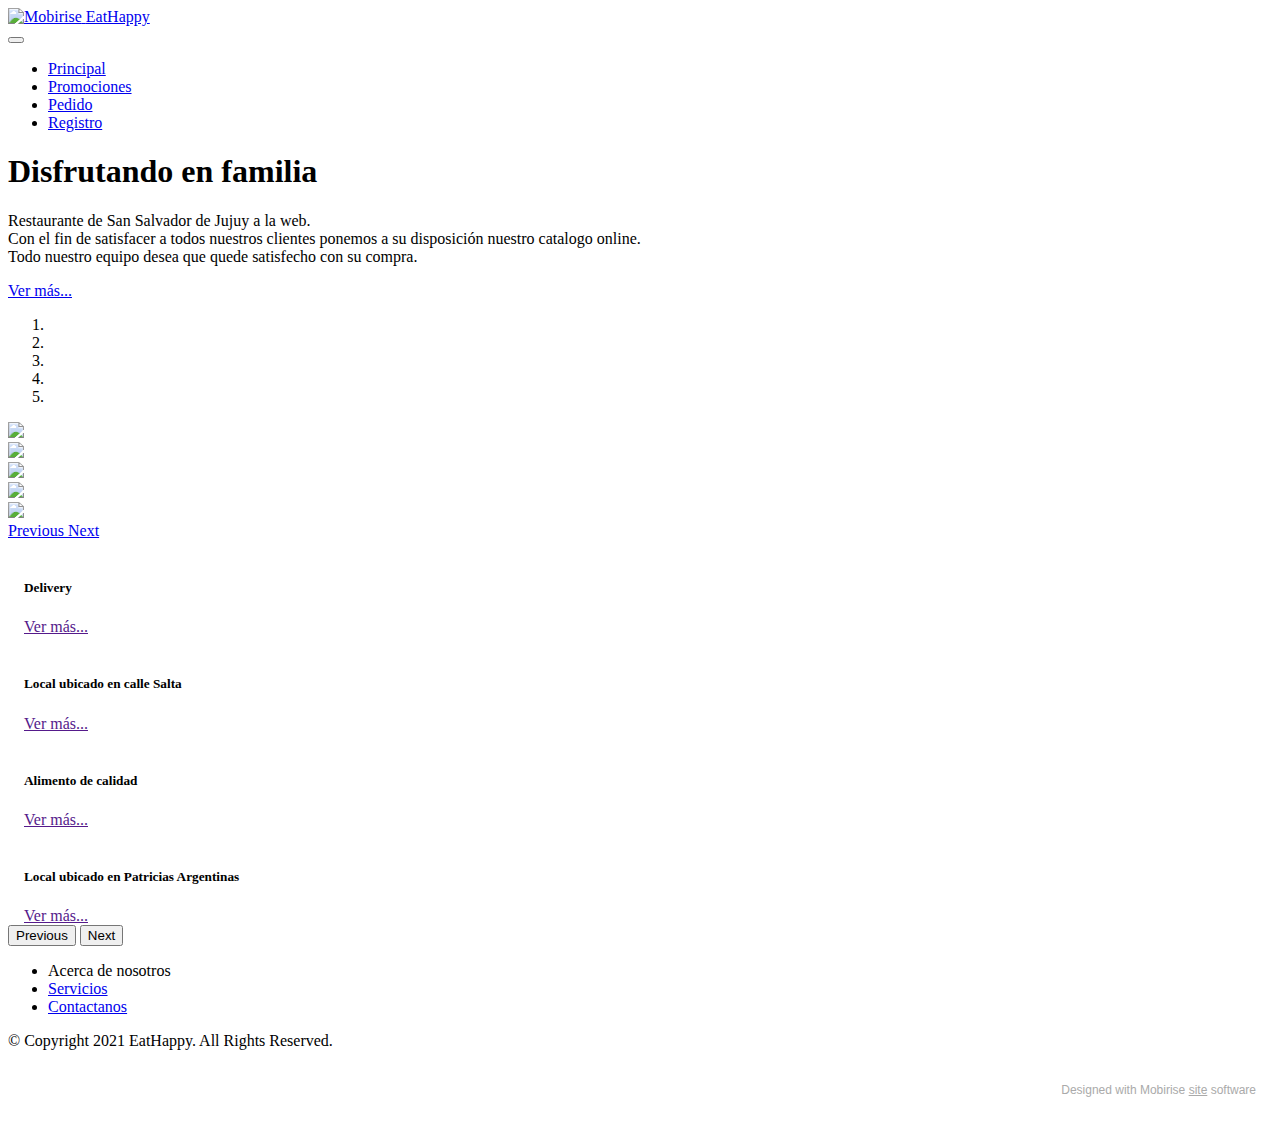
==== eathappy.html @ e94267e4 "Create eathappy.html" ====
<!DOCTYPE html>
<html  >
<head>
  <!-- Site made with Mobirise Website Builder v5.5.0, https://mobirise.com -->
  <meta charset="UTF-8">
  <meta http-equiv="X-UA-Compatible" content="IE=edge">
  <meta name="generator" content="Mobirise v5.5.0, mobirise.com">
  <meta name="viewport" content="width=device-width, initial-scale=1, minimum-scale=1">
  <link rel="shortcut icon" href="assets/images/001-burger.png" type="image/x-icon">
  <meta name="description" content="Sistema de gestión de ventas de comida rapida de EatHappy. Ubicado en San Salvador de Jujuy. Jujuy. Argentina">
  
  
  <title>Principal</title>
  <link rel="stylesheet" href="assets/web/assets/mobirise-icons2/mobirise2.css">
  <link rel="stylesheet" href="assets/bootstrap/css/bootstrap.min.css">
  <link rel="stylesheet" href="assets/bootstrap/css/bootstrap-grid.min.css">
  <link rel="stylesheet" href="assets/bootstrap/css/bootstrap-reboot.min.css">
  <link rel="stylesheet" href="assets/dropdown/css/style.css">
  <link rel="stylesheet" href="assets/socicon/css/styles.css">
  <link rel="stylesheet" href="assets/theme/css/style.css">
  <link rel="preload" href="https://fonts.googleapis.com/css?family=Jost:100,200,300,400,500,600,700,800,900,100i,200i,300i,400i,500i,600i,700i,800i,900i&display=swap" as="style" onload="this.onload=null;this.rel='stylesheet'">
  <noscript><link rel="stylesheet" href="https://fonts.googleapis.com/css?family=Jost:100,200,300,400,500,600,700,800,900,100i,200i,300i,400i,500i,600i,700i,800i,900i&display=swap"></noscript>
  <link rel="preload" as="style" href="assets/mobirise/css/mbr-additional.css"><link rel="stylesheet" href="assets/mobirise/css/mbr-additional.css" type="text/css">
  
  
  
  
</head>
<body>
  
  <section data-bs-version="5.1" class="menu menu2 cid-sO3nE0fZhF" once="menu" id="menu2-0">
    
    <nav class="navbar navbar-dropdown navbar-fixed-top navbar-expand-lg">
        <div class="container">
            <div class="navbar-brand">
                <span class="navbar-logo">
                    <a href="eathappy.html">
                        <img src="assets/images/001-burger.png" alt="Mobirise" style="height: 5.6rem;">
                    </a>
                </span>
                <span class="navbar-caption-wrap"><a class="navbar-caption text-black text-primary display-7" href="eathappy.html">EatHappy</a></span>
            </div>
            <button class="navbar-toggler" type="button" data-toggle="collapse" data-bs-toggle="collapse" data-target="#navbarSupportedContent" data-bs-target="#navbarSupportedContent" aria-controls="navbarNavAltMarkup" aria-expanded="false" aria-label="Toggle navigation">
                <div class="hamburger">
                    <span></span>
                    <span></span>
                    <span></span>
                    <span></span>
                </div>
            </button>
            <div class="collapse navbar-collapse" id="navbarSupportedContent">
                <ul class="navbar-nav nav-dropdown nav-right" data-app-modern-menu="true"><li class="nav-item"><a class="nav-link link text-black text-primary display-4" href="eathappy.html"><span class="mobi-mbri mobi-mbri-home mbr-iconfont mbr-iconfont-btn"></span>Principal</a></li><li class="nav-item"><a class="nav-link link text-black text-primary display-4" href="page2.html"><span class="mobi-mbri mobi-mbri-sale mbr-iconfont mbr-iconfont-btn"></span>Promociones</a></li>
                    <li class="nav-item"><a class="nav-link link text-black text-primary display-4" href="page1.html"><span class="mobi-mbri mobi-mbri-cart-add mbr-iconfont mbr-iconfont-btn"></span>Pedido</a></li>
                    <li class="nav-item"><a class="nav-link link text-black text-primary display-4" href="page4.html"><span class="mobi-mbri mobi-mbri-user-2 mbr-iconfont mbr-iconfont-btn"></span>Registro</a>
                    </li></ul>
                <div class="icons-menu">
                    <a class="iconfont-wrapper" href="https://mobiri.se" target="_blank">
                        <span class="p-2 mbr-iconfont socicon-facebook socicon"></span>
                    </a>
                    <a class="iconfont-wrapper" href="https://mobiri.se" target="_blank">
                        <span class="p-2 mbr-iconfont socicon-twitter socicon"></span>
                    </a>
                    <a class="iconfont-wrapper" href="https://mobiri.se" target="_blank">
                        <span class="p-2 mbr-iconfont socicon-instagram socicon"></span>
                    </a>
                    
                </div>
                
            </div>
        </div>
    </nav>
</section>

<section data-bs-version="5.1" class="header1 cid-sO5VmdihLg mbr-fullscreen" id="header1-j">

    

    <div class="mbr-overlay" style="opacity: 0.1; background-color: rgb(250, 250, 250);"></div>

    <div class="container">
        <div class="row">
            <div class="col-12 col-lg-5">
                <h1 class="mbr-section-title mbr-fonts-style mb-3 display-1"><strong>Disfrutando en familia</strong></h1>
                
                <p class="mbr-text mbr-fonts-style display-7">Restaurante de San Salvador de Jujuy a la web.<br>Con el fin de satisfacer a todos nuestros clientes ponemos a su disposición nuestro catalogo online.<br>Todo nuestro equipo desea que quede satisfecho con su compra.</p>
                <div class="mbr-section-btn mt-3"><a class="btn btn-secondary display-4" href="page2.html">Ver más...</a></div>
            </div>
        </div>
    </div>
</section>

<section data-bs-version="5.1" class="slider2 cid-sO3o4ztiFu" id="slider2-3">
    

    
    <div class="container">
        <div class="row justify-content-center">
            <div class="col-12 col-md-8">
                <div class="carousel slide carousel-fade" id="sO6YyeWcUm" data-ride="carousel" data-bs-ride="carousel" data-interval="3000" data-bs-interval="3000">
                    <div class="mbr-overlay" style="opacity: 0; background-color: rgb(35, 35, 35);">
                    </div>
                    <ol class="carousel-indicators">
                        <li data-slide-to="0" data-bs-slide-to="0" class="active" data-target="#sO6YyeWcUm" data-bs-target="#sO6YyeWcUm"></li><li data-slide-to="1" data-bs-slide-to="1" class="" data-target="#sO6YyeWcUm" data-bs-target="#sO6YyeWcUm"></li><li data-slide-to="2" data-bs-slide-to="2" class="" data-target="#sO6YyeWcUm" data-bs-target="#sO6YyeWcUm"></li><li data-slide-to="3" data-bs-slide-to="3" class="" data-target="#sO6YyeWcUm" data-bs-target="#sO6YyeWcUm"></li><li data-slide-to="4" data-bs-slide-to="4" class="" data-target="#sO6YyeWcUm" data-bs-target="#sO6YyeWcUm"></li>
                        
                        
                    </ol>
                    <div class="carousel-inner">
                        
                        
                        <div class="carousel-item slider-image item active">
                            <div class="item-wrapper">
                                <img class="d-block w-100" src="assets/images/e-pizzanapo-500x500.jpg" data-slide-to="0" data-bs-slide-to="0">
                                
                            </div>
                        </div><div class="carousel-item slider-image item">
                            <div class="item-wrapper">
                                <img class="d-block w-100" src="assets/images/e-empanadas-arabes-500x500.jpg" data-slide-to="1" data-bs-slide-to="1">
                                
                            </div>
                        </div><div class="carousel-item slider-image item">
                            <div class="item-wrapper">
                                <img class="d-block w-100" src="assets/images/e-empanada-500x500.jpg" data-slide-to="2" data-bs-slide-to="2">
                                
                            </div>
                        </div><div class="carousel-item slider-image item">
                            <div class="item-wrapper">
                                <img class="d-block w-100" src="assets/images/e-hamburguesa-500x500.jpg" data-slide-to="3" data-bs-slide-to="3">
                                
                            </div>
                        </div><div class="carousel-item slider-image item">
                            <div class="item-wrapper">
                                <img class="d-block w-100" src="assets/images/e-choripan-500x500.jpg" data-slide-to="4" data-bs-slide-to="4">
                                
                            </div>
                        </div>
                    </div>
                    <a class="carousel-control carousel-control-prev" role="button" data-slide="prev" data-bs-slide="prev" href="#sO6YyeWcUm">
                        <span class="mobi-mbri mobi-mbri-arrow-prev" aria-hidden="true"></span>
                        <span class="sr-only visually-hidden">Previous</span>
                    </a>
                    <a class="carousel-control carousel-control-next" role="button" data-slide="next" data-bs-slide="next" href="#sO6YyeWcUm">
                        <span class="mobi-mbri mobi-mbri-arrow-next" aria-hidden="true"></span>
                        <span class="sr-only visually-hidden">Next</span>
                    </a>
                </div>
            </div>
        </div>
    </div>
</section>

<section data-bs-version="5.1" class="slider5 mbr-embla cid-sO6sYpbAsp" id="slider5-s">
    
    <div class="mbr-overlay"></div>
    <div class="position-relative">
        
        <div class="embla mt-4" data-skip-snaps="true" data-align="center" data-contain-scroll="trimSnaps" data-auto-play-interval="5" data-draggable="true">
            <div class="embla__viewport container-fluid">
                <div class="embla__container">
                    
                    <div class="embla__slide slider-image item active" style="margin-left: 1rem; margin-right: 1rem;">
                        <div class="slide-content">
                            <div class="item-img">
                                <div class="item-wrapper">
                                    <img src="assets/images/d7buipm5hvbsnnn2vxtga3swhi-580x330.jpg" alt="" title="" data-slide-to="0" data-bs-slide-to="0">
                                </div>
                            </div>
                            <div class="item-content">
                                <h5 class="item-title mbr-fonts-style display-5"><strong>Delivery</strong></h5>
                                
                                
                            </div>
                            <div class="mbr-section-btn item-footer mt-2"><a href="" class="btn item-btn btn-secondary display-7" target="_blank">Ver más...</a></div>
                        </div>
                    </div>
                    <div class="embla__slide slider-image item" style="margin-left: 1rem; margin-right: 1rem;">
                        <div class="slide-content">
                            <div class="item-img">
                                <div class="item-wrapper">
                                    <img src="assets/images/fotojet-2020-12-02t091919877jpg-600x350.jpg" alt="" title="" data-slide-to="1" data-bs-slide-to="1">
                                </div>
                            </div>
                            <div class="item-content">
                                <h5 class="item-title mbr-fonts-style display-5"><strong>Local ubicado en calle Salta</strong></h5>
                                
                                
                            </div>
                            <div class="mbr-section-btn item-footer mt-2"><a href="" class="btn item-btn btn-secondary display-7" target="_blank">Ver más...</a></div>
                        </div>
                    </div>
                    <div class="embla__slide slider-image item" style="margin-left: 1rem; margin-right: 1rem;">
                        <div class="slide-content">
                            <div class="item-img">
                                <div class="item-wrapper">
                                    <img src="assets/images/88559-verduras-600x480.jpg" alt="" title="" data-slide-to="2" data-bs-slide-to="2">
                                </div>
                            </div>
                            <div class="item-content">
                                <h5 class="item-title mbr-fonts-style display-5"><strong>Alimento de calidad</strong></h5>
                                
                                
                            </div>
                            <div class="mbr-section-btn item-footer mt-2"><a href="" class="btn item-btn btn-secondary display-7" target="_blank">Ver más...</a></div>
                        </div>
                    </div><div class="embla__slide slider-image item" style="margin-left: 1rem; margin-right: 1rem;">
                        <div class="slide-content">
                            <div class="item-img">
                                <div class="item-wrapper">
                                    <img src="assets/images/restaurant-viracocha-550x367.jpg" alt="" title="" data-slide-to="3" data-bs-slide-to="3">
                                </div>
                            </div>
                            <div class="item-content">
                                <h5 class="item-title mbr-fonts-style display-5"><strong>Local ubicado en Patricias Argentinas</strong></h5>
                                
                                
                            </div>
                            <div class="mbr-section-btn item-footer mt-2"><a href="" class="btn item-btn btn-secondary display-7" target="_blank">Ver más...</a></div>
                        </div>
                    </div>
                </div>
            </div>
            <button class="embla__button embla__button--prev">
                <span class="mobi-mbri mobi-mbri-arrow-prev mbr-iconfont" aria-hidden="true"></span>
                <span class="sr-only visually-hidden visually-hidden">Previous</span>
            </button>
            <button class="embla__button embla__button--next">
                <span class="mobi-mbri mobi-mbri-arrow-next mbr-iconfont" aria-hidden="true"></span>
                <span class="sr-only visually-hidden visually-hidden">Next</span>
            </button>
        </div>
    </div>
</section>

<section data-bs-version="5.1" class="footer3 cid-sO5SUOUVXf" once="footers" id="footer3-i">

    

    

    <div class="container">
        <div class="media-container-row align-center mbr-white">
            <div class="row row-links">
                <ul class="foot-menu">
                    
                    
                    
                    
                    
                <li class="foot-menu-item mbr-fonts-style display-7">Acerca de nosotros</li><li class="foot-menu-item mbr-fonts-style display-7">
                        <a class="text-white" href="#" target="_blank">Servicios</a>
                    </li><li class="foot-menu-item mbr-fonts-style display-7">
                        <a class="text-white" href="#" target="_blank">Contactanos</a>
                    </li></ul>
            </div>
            <div class="row social-row">
                <div class="social-list align-right pb-2">
                    
                    
                    
                    
                    
                    
                <div class="soc-item">
                        <a href="https://twitter.com/mobirise" target="_blank">
                            <span class="socicon-twitter socicon mbr-iconfont mbr-iconfont-social"></span>
                        </a>
                    </div><div class="soc-item">
                        <a href="https://www.facebook.com/pages/Mobirise/1616226671953247" target="_blank">
                            <span class="socicon-facebook socicon mbr-iconfont mbr-iconfont-social"></span>
                        </a>
                    </div><div class="soc-item">
                        <a href="https://www.youtube.com/c/mobirise" target="_blank">
                            <span class="socicon-youtube socicon mbr-iconfont mbr-iconfont-social"></span>
                        </a>
                    </div><div class="soc-item">
                        <a href="https://instagram.com/mobirise" target="_blank">
                            <span class="socicon-instagram socicon mbr-iconfont mbr-iconfont-social"></span>
                        </a>
                    </div></div>
            </div>
            <div class="row row-copirayt">
                <p class="mbr-text mb-0 mbr-fonts-style mbr-white align-center display-7">
                    © Copyright 2021 EatHappy. All Rights Reserved.
                </p>
            </div>
        </div>
    </div>
</section><section style="background-color: #fff; font-family: -apple-system, BlinkMacSystemFont, 'Segoe UI', 'Roboto', 'Helvetica Neue', Arial, sans-serif; color:#aaa; font-size:12px; padding: 0; align-items: center; display: flex;"><a href="https://mobirise.site/v" style="flex: 1 1; height: 3rem; padding-left: 1rem;"></a><p style="flex: 0 0 auto; margin:0; padding-right:1rem;">Designed with Mobirise <a href="https://mobirise.site/j" style="color:#aaa;">site</a> software</p></section><script src="assets/bootstrap/js/bootstrap.bundle.min.js"></script>  <script src="assets/smoothscroll/smooth-scroll.js"></script>  <script src="assets/ytplayer/index.js"></script>  <script src="assets/dropdown/js/navbar-dropdown.js"></script>  <script src="assets/embla/embla.min.js"></script>  <script src="assets/embla/script.js"></script>  <script src="assets/theme/js/script.js"></script>  
  
  
</body>
</html>
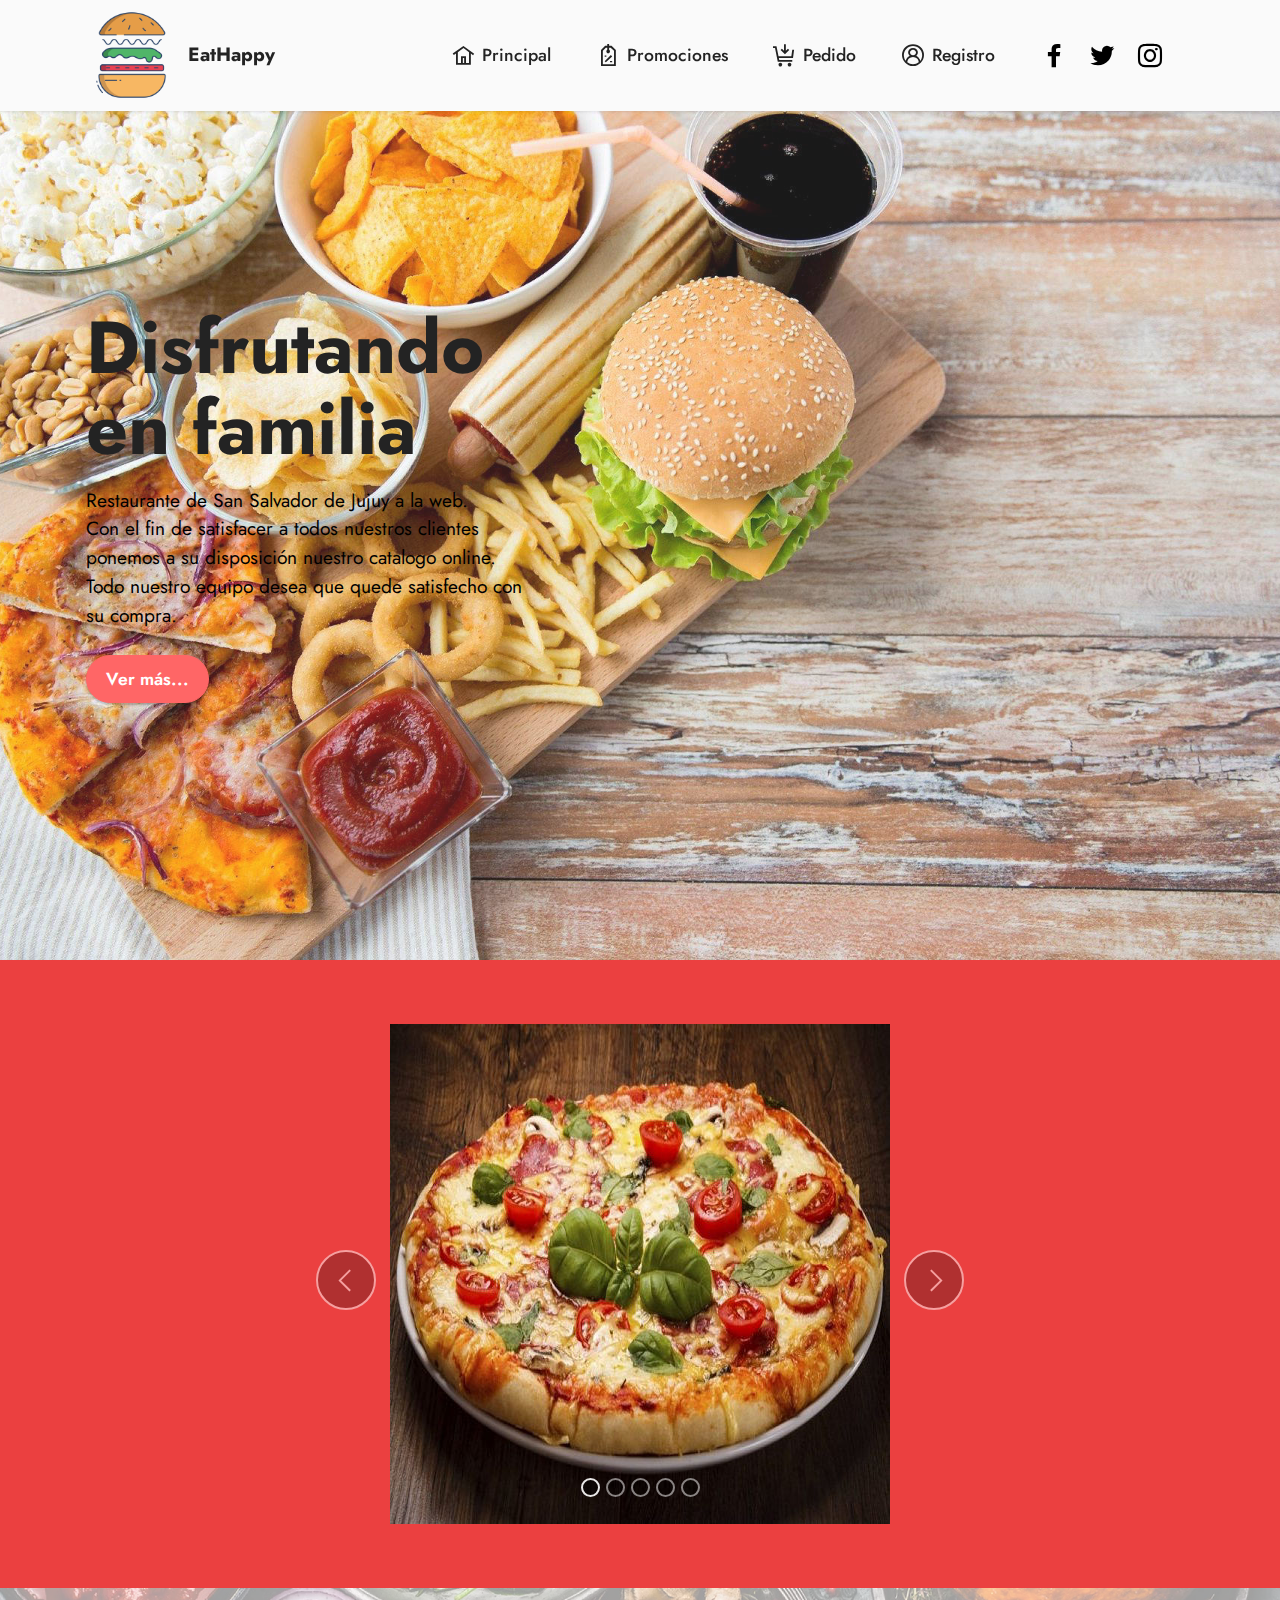
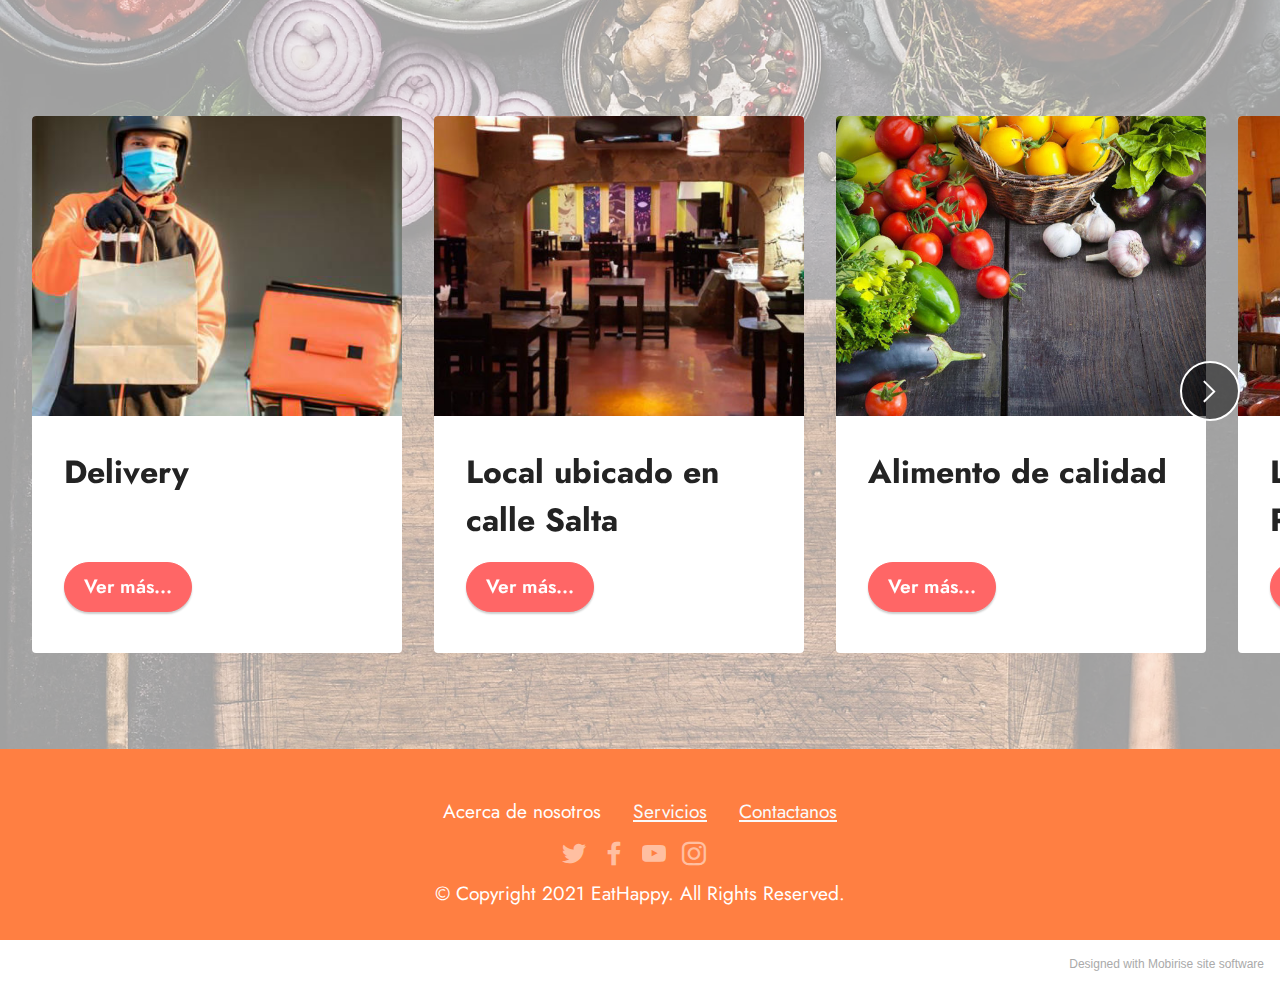
==== commit 7e9ecc0f: "Add files via upload" ====
--- a/eathappy.html
+++ b/eathappy.html
@@ -288,4 +288,4 @@
   
   
 </body>
-</html>
+</html>--- a/assets/web/assets/mobirise-icons2/mobirise2.css
+++ b/assets/web/assets/mobirise-icons2/mobirise2.css
@@ -0,0 +1,498 @@
+@font-face {
+  font-family: 'Moririse2';
+  font-display: swap;
+  src:  url('mobirise2.eot?f2bix4');
+  src:  url('mobirise2.eot?f2bix4#iefix') format('embedded-opentype'),
+    url('mobirise2.ttf?f2bix4') format('truetype'),
+    url('mobirise2.woff?f2bix4') format('woff'),
+    url('mobirise2.svg?f2bix4#mobirise2') format('svg');
+  font-weight: normal;
+  font-style: normal;
+}
+
+[class^="mobi-"], [class*=" mobi-"] {
+  /* use !important to prevent issues with browser extensions that change fonts */
+  font-family: 'Moririse2' !important;
+  speak: none;
+  font-style: normal;
+  font-weight: normal;
+  font-variant: normal;
+  text-transform: none;
+  line-height: 1;
+
+  /* Better Font Rendering =========== */
+  -webkit-font-smoothing: antialiased;
+  -moz-osx-font-smoothing: grayscale;
+}
+
+.mobi-mbri-add-submenu:before {
+  content: "\e900";
+}
+.mobi-mbri-alert:before {
+  content: "\e901";
+}
+.mobi-mbri-align-center:before {
+  content: "\e902";
+}
+.mobi-mbri-align-justify:before {
+  content: "\e903";
+}
+.mobi-mbri-align-left:before {
+  content: "\e904";
+}
+.mobi-mbri-align-right:before {
+  content: "\e905";
+}
+.mobi-mbri-android:before {
+  content: "\e906";
+}
+.mobi-mbri-apple:before {
+  content: "\e907";
+}
+.mobi-mbri-arrow-down:before {
+  content: "\e908";
+}
+.mobi-mbri-arrow-next:before {
+  content: "\e909";
+}
+.mobi-mbri-arrow-prev:before {
+  content: "\e90a";
+}
+.mobi-mbri-arrow-up:before {
+  content: "\e90b";
+}
+.mobi-mbri-bold:before {
+  content: "\e90c";
+}
+.mobi-mbri-bookmark:before {
+  content: "\e90d";
+}
+.mobi-mbri-bootstrap:before {
+  content: "\e90e";
+}
+.mobi-mbri-briefcase:before {
+  content: "\e90f";
+}
+.mobi-mbri-browse:before {
+  content: "\e910";
+}
+.mobi-mbri-bulleted-list:before {
+  content: "\e911";
+}
+.mobi-mbri-calendar:before {
+  content: "\e912";
+}
+.mobi-mbri-camera:before {
+  content: "\e913";
+}
+.mobi-mbri-cart-add:before {
+  content: "\e914";
+}
+.mobi-mbri-cart-full:before {
+  content: "\e915";
+}
+.mobi-mbri-cash:before {
+  content: "\e916";
+}
+.mobi-mbri-change-style:before {
+  content: "\e917";
+}
+.mobi-mbri-chat:before {
+  content: "\e918";
+}
+.mobi-mbri-clock:before {
+  content: "\e919";
+}
+.mobi-mbri-close:before {
+  content: "\e91a";
+}
+.mobi-mbri-cloud:before {
+  content: "\e91b";
+}
+.mobi-mbri-code:before {
+  content: "\e91c";
+}
+.mobi-mbri-contact-form:before {
+  content: "\e91d";
+}
+.mobi-mbri-credit-card:before {
+  content: "\e91e";
+}
+.mobi-mbri-cursor-click:before {
+  content: "\e91f";
+}
+.mobi-mbri-cust-feedback:before {
+  content: "\e920";
+}
+.mobi-mbri-database:before {
+  content: "\e921";
+}
+.mobi-mbri-delivery:before {
+  content: "\e922";
+}
+.mobi-mbri-desktop:before {
+  content: "\e923";
+}
+.mobi-mbri-devices:before {
+  content: "\e924";
+}
+.mobi-mbri-down:before {
+  content: "\e925";
+}
+.mobi-mbri-download-2:before {
+  content: "\e926";
+}
+.mobi-mbri-download:before {
+  content: "\e927";
+}
+.mobi-mbri-drag-n-drop-2:before {
+  content: "\e928";
+}
+.mobi-mbri-drag-n-drop:before {
+  content: "\e929";
+}
+.mobi-mbri-edit-2:before {
+  content: "\e92a";
+}
+.mobi-mbri-edit:before {
+  content: "\e92b";
+}
+.mobi-mbri-error:before {
+  content: "\e92c";
+}
+.mobi-mbri-extension:before {
+  content: "\e92d";
+}
+.mobi-mbri-features:before {
+  content: "\e92e";
+}
+.mobi-mbri-file:before {
+  content: "\e92f";
+}
+.mobi-mbri-flag:before {
+  content: "\e930";
+}
+.mobi-mbri-folder:before {
+  content: "\e931";
+}
+.mobi-mbri-gift:before {
+  content: "\e932";
+}
+.mobi-mbri-github:before {
+  content: "\e933";
+}
+.mobi-mbri-globe-2:before {
+  content: "\e934";
+}
+.mobi-mbri-globe:before {
+  content: "\e935";
+}
+.mobi-mbri-growing-chart:before {
+  content: "\e936";
+}
+.mobi-mbri-hearth:before {
+  content: "\e937";
+}
+.mobi-mbri-help:before {
+  content: "\e938";
+}
+.mobi-mbri-home:before {
+  content: "\e939";
+}
+.mobi-mbri-hot-cup:before {
+  content: "\e93a";
+}
+.mobi-mbri-idea:before {
+  content: "\e93b";
+}
+.mobi-mbri-image-gallery:before {
+  content: "\e93c";
+}
+.mobi-mbri-image-slider:before {
+  content: "\e93d";
+}
+.mobi-mbri-info:before {
+  content: "\e93e";
+}
+.mobi-mbri-italic:before {
+  content: "\e93f";
+}
+.mobi-mbri-key:before {
+  content: "\e940";
+}
+.mobi-mbri-laptop:before {
+  content: "\e941";
+}
+.mobi-mbri-layers:before {
+  content: "\e942";
+}
+.mobi-mbri-left-right:before {
+  content: "\e943";
+}
+.mobi-mbri-left:before {
+  content: "\e944";
+}
+.mobi-mbri-letter:before {
+  content: "\e945";
+}
+.mobi-mbri-like:before {
+  content: "\e946";
+}
+.mobi-mbri-link:before {
+  content: "\e947";
+}
+.mobi-mbri-lock:before {
+  content: "\e948";
+}
+.mobi-mbri-login:before {
+  content: "\e949";
+}
+.mobi-mbri-logout:before {
+  content: "\e94a";
+}
+.mobi-mbri-magic-stick:before {
+  content: "\e94b";
+}
+.mobi-mbri-map-pin:before {
+  content: "\e94c";
+}
+.mobi-mbri-menu:before {
+  content: "\e94d";
+}
+.mobi-mbri-mobile-2:before {
+  content: "\e94e";
+}
+.mobi-mbri-mobile-horizontal:before {
+  content: "\e94f";
+}
+.mobi-mbri-mobile:before {
+  content: "\e950";
+}
+.mobi-mbri-mobirise:before {
+  content: "\e951";
+}
+.mobi-mbri-more-horizontal:before {
+  content: "\e952";
+}
+.mobi-mbri-more-vertical:before {
+  content: "\e953";
+}
+.mobi-mbri-music:before {
+  content: "\e954";
+}
+.mobi-mbri-new-file:before {
+  content: "\e955";
+}
+.mobi-mbri-numbered-list:before {
+  content: "\e956";
+}
+.mobi-mbri-opened-folder:before {
+  content: "\e957";
+}
+.mobi-mbri-pages:before {
+  content: "\e958";
+}
+.mobi-mbri-paper-plane:before {
+  content: "\e959";
+}
+.mobi-mbri-paperclip:before {
+  content: "\e95a";
+}
+.mobi-mbri-phone:before {
+  content: "\e95b";
+}
+.mobi-mbri-photo:before {
+  content: "\e95c";
+}
+.mobi-mbri-photos:before {
+  content: "\e95d";
+}
+.mobi-mbri-pin:before {
+  content: "\e95e";
+}
+.mobi-mbri-play:before {
+  content: "\e95f";
+}
+.mobi-mbri-plus:before {
+  content: "\e960";
+}
+.mobi-mbri-preview:before {
+  content: "\e961";
+}
+.mobi-mbri-print:before {
+  content: "\e962";
+}
+.mobi-mbri-protect:before {
+  content: "\e963";
+}
+.mobi-mbri-question:before {
+  content: "\e964";
+}
+.mobi-mbri-quote-left:before {
+  content: "\e965";
+}
+.mobi-mbri-quote-right:before {
+  content: "\e966";
+}
+.mobi-mbri-redo:before {
+  content: "\e967";
+}
+.mobi-mbri-refresh:before {
+  content: "\e968";
+}
+.mobi-mbri-responsive-2:before {
+  content: "\e969";
+}
+.mobi-mbri-responsive:before {
+  content: "\e96a";
+}
+.mobi-mbri-right:before {
+  content: "\e96b";
+}
+.mobi-mbri-rocket:before {
+  content: "\e96c";
+}
+.mobi-mbri-sad-face:before {
+  content: "\e96d";
+}
+.mobi-mbri-sale:before {
+  content: "\e96e";
+}
+.mobi-mbri-save:before {
+  content: "\e96f";
+}
+.mobi-mbri-search:before {
+  content: "\e970";
+}
+.mobi-mbri-setting-2:before {
+  content: "\e971";
+}
+.mobi-mbri-setting-3:before {
+  content: "\e972";
+}
+.mobi-mbri-setting:before {
+  content: "\e973";
+}
+.mobi-mbri-share:before {
+  content: "\e974";
+}
+.mobi-mbri-shopping-bag:before {
+  content: "\e975";
+}
+.mobi-mbri-shopping-basket:before {
+  content: "\e976";
+}
+.mobi-mbri-shopping-cart:before {
+  content: "\e977";
+}
+.mobi-mbri-sites:before {
+  content: "\e978";
+}
+.mobi-mbri-smile-face:before {
+  content: "\e979";
+}
+.mobi-mbri-speed:before {
+  content: "\e97a";
+}
+.mobi-mbri-star:before {
+  content: "\e97b";
+}
+.mobi-mbri-success:before {
+  content: "\e97c";
+}
+.mobi-mbri-sun:before {
+  content: "\e97d";
+}
+.mobi-mbri-sun2:before {
+  content: "\e97e";
+}
+.mobi-mbri-tablet-vertical:before {
+  content: "\e97f";
+}
+.mobi-mbri-tablet:before {
+  content: "\e980";
+}
+.mobi-mbri-target:before {
+  content: "\e981";
+}
+.mobi-mbri-timer:before {
+  content: "\e982";
+}
+.mobi-mbri-to-ftp:before {
+  content: "\e983";
+}
+.mobi-mbri-to-local-drive:before {
+  content: "\e984";
+}
+.mobi-mbri-touch-swipe:before {
+  content: "\e985";
+}
+.mobi-mbri-touch:before {
+  content: "\e986";
+}
+.mobi-mbri-trash:before {
+  content: "\e987";
+}
+.mobi-mbri-underline:before {
+  content: "\e988";
+}
+.mobi-mbri-undo:before {
+  content: "\e989";
+}
+.mobi-mbri-unlink:before {
+  content: "\e98a";
+}
+.mobi-mbri-unlock:before {
+  content: "\e98b";
+}
+.mobi-mbri-up-down:before {
+  content: "\e98c";
+}
+.mobi-mbri-up:before {
+  content: "\e98d";
+}
+.mobi-mbri-update:before {
+  content: "\e98e";
+}
+.mobi-mbri-upload-2:before {
+  content: "\e98f";
+}
+.mobi-mbri-upload:before {
+  content: "\e990";
+}
+.mobi-mbri-user-2:before {
+  content: "\e991";
+}
+.mobi-mbri-user:before {
+  content: "\e992";
+}
+.mobi-mbri-users:before {
+  content: "\e993";
+}
+.mobi-mbri-video-play:before {
+  content: "\e994";
+}
+.mobi-mbri-video:before {
+  content: "\e995";
+}
+.mobi-mbri-watch:before {
+  content: "\e996";
+}
+.mobi-mbri-website-theme-2:before {
+  content: "\e997";
+}
+.mobi-mbri-website-theme:before {
+  content: "\e998";
+}
+.mobi-mbri-wifi:before {
+  content: "\e999";
+}
+.mobi-mbri-windows:before {
+  content: "\e99a";
+}
+.mobi-mbri-zoom-in:before {
+  content: "\e99b";
+}
+.mobi-mbri-zoom-out:before {
+  content: "\e99c";
+}
--- a/assets/dropdown/css/style.css
+++ b/assets/dropdown/css/style.css
@@ -0,0 +1,265 @@
+.navbar-dropdown {
+  left: 0;
+  padding: 0;
+  position: absolute;
+  right: 0;
+  top: 0;
+  transition: all 0.45s ease;
+  z-index: 1030;
+  background: #282828; }
+  .navbar-dropdown .navbar-logo {
+    margin-right: 0.8rem;
+    transition: margin 0.3s ease-in-out;
+    vertical-align: middle; }
+    .navbar-dropdown .navbar-logo img {
+      height: 3.125rem;
+      transition: all 0.3s ease-in-out; }
+    .navbar-dropdown .navbar-logo.mbr-iconfont {
+      font-size: 3.125rem;
+      line-height: 3.125rem; }
+  .navbar-dropdown .navbar-caption {
+    font-weight: 700;
+    white-space: normal;
+    vertical-align: -4px;
+    line-height: 3.125rem !important; }
+    .navbar-dropdown .navbar-caption, .navbar-dropdown .navbar-caption:hover {
+      color: inherit;
+      text-decoration: none; }
+  .navbar-dropdown .mbr-iconfont + .navbar-caption {
+    vertical-align: -1px; }
+  .navbar-dropdown.navbar-fixed-top {
+    position: fixed; }
+  .navbar-dropdown .navbar-brand span {
+    vertical-align: -4px; }
+  .navbar-dropdown.bg-color.transparent {
+    background: none; }
+  .navbar-dropdown.navbar-short .navbar-brand {
+    padding: 0.625rem 0; }
+    .navbar-dropdown.navbar-short .navbar-brand span {
+      vertical-align: -1px; }
+  .navbar-dropdown.navbar-short .navbar-caption {
+    line-height: 2.375rem !important;
+    vertical-align: -2px; }
+  .navbar-dropdown.navbar-short .navbar-logo {
+    margin-right: 0.5rem; }
+    .navbar-dropdown.navbar-short .navbar-logo img {
+      height: 2.375rem; }
+    .navbar-dropdown.navbar-short .navbar-logo.mbr-iconfont {
+      font-size: 2.375rem;
+      line-height: 2.375rem; }
+  .navbar-dropdown.navbar-short .mbr-table-cell {
+    height: 3.625rem; }
+  .navbar-dropdown .navbar-close {
+    left: 0.6875rem;
+    position: fixed;
+    top: 0.75rem;
+    z-index: 1000; }
+  .navbar-dropdown .hamburger-icon {
+    content: "";
+    display: inline-block;
+    vertical-align: middle;
+    width: 16px;
+    -webkit-box-shadow: 0 -6px 0 1px #282828,0 0 0 1px #282828,0 6px 0 1px #282828;
+    -moz-box-shadow: 0 -6px 0 1px #282828,0 0 0 1px #282828,0 6px 0 1px #282828;
+    box-shadow: 0 -6px 0 1px #282828,0 0 0 1px #282828,0 6px 0 1px #282828; }
+
+.dropdown-menu .dropdown-toggle[data-toggle="dropdown-submenu"]::after {
+  border-bottom: 0.35em solid transparent;
+  border-left: 0.35em solid;
+  border-right: 0;
+  border-top: 0.35em solid transparent;
+  margin-left: 0.3rem; }
+
+.dropdown-menu .dropdown-item:focus {
+  outline: 0; }
+
+.nav-dropdown {
+  font-size: 0.75rem;
+  font-weight: 500;
+  height: auto !important; }
+  .nav-dropdown .nav-btn {
+    padding-left: 1rem; }
+  .nav-dropdown .link {
+    margin: .667em 1.667em;
+    font-weight: 500;
+    padding: 0;
+    transition: color .2s ease-in-out; }
+    .nav-dropdown .link.dropdown-toggle {
+      margin-right: 2.583em; }
+      .nav-dropdown .link.dropdown-toggle::after {
+        margin-left: .25rem;
+        border-top: 0.35em solid;
+        border-right: 0.35em solid transparent;
+        border-left: 0.35em solid transparent;
+        border-bottom: 0; }
+      .nav-dropdown .link.dropdown-toggle[aria-expanded="true"] {
+        margin: 0;
+        padding: 0.667em 3.263em  0.667em 1.667em; }
+  .nav-dropdown .link::after,
+  .nav-dropdown .dropdown-item::after {
+    color: inherit; }
+  .nav-dropdown .btn {
+    font-size: 0.75rem;
+    font-weight: 700;
+    letter-spacing: 0;
+    margin-bottom: 0;
+    padding-left: 1.25rem;
+    padding-right: 1.25rem; }
+  .nav-dropdown .dropdown-menu {
+    border-radius: 0;
+    border: 0;
+    left: 0;
+    margin: 0;
+    padding-bottom: 1.25rem;
+    padding-top: 1.25rem;
+    position: relative; }
+  .nav-dropdown .dropdown-submenu {
+    margin-left: 0.125rem;
+    top: 0; }
+  .nav-dropdown .dropdown-item {
+    font-weight: 500;
+    line-height: 2;
+    padding: 0.3846em 4.615em 0.3846em 1.5385em;
+    position: relative;
+    transition: color .2s ease-in-out, background-color .2s ease-in-out; }
+    .nav-dropdown .dropdown-item::after {
+      margin-top: -0.3077em;
+      position: absolute;
+      right: 1.1538em;
+      top: 50%; }
+    .nav-dropdown .dropdown-item:focus, .nav-dropdown .dropdown-item:hover {
+      background: none; }
+
+@media (max-width: 767px) {
+  .nav-dropdown.navbar-toggleable-sm {
+    bottom: 0;
+    display: none;
+    left: 0;
+    overflow-x: hidden;
+    position: fixed;
+    top: 0;
+    transform: translateX(-100%);
+    -ms-transform: translateX(-100%);
+    -webkit-transform: translateX(-100%);
+    width: 18.75rem;
+    z-index: 999; } }
+.nav-dropdown.navbar-toggleable-xl {
+  bottom: 0;
+  display: none;
+  left: 0;
+  overflow-x: hidden;
+  position: fixed;
+  top: 0;
+  transform: translateX(-100%);
+  -ms-transform: translateX(-100%);
+  -webkit-transform: translateX(-100%);
+  width: 18.75rem;
+  z-index: 999; }
+
+.nav-dropdown-sm {
+  display: block !important;
+  overflow-x: hidden;
+  overflow: auto;
+  padding-top: 3.875rem; }
+  .nav-dropdown-sm::after {
+    content: "";
+    display: block;
+    height: 3rem;
+    width: 100%; }
+  .nav-dropdown-sm.collapse.in ~ .navbar-close {
+    display: block !important; }
+  .nav-dropdown-sm.collapsing, .nav-dropdown-sm.collapse.in {
+    transform: translateX(0);
+    -ms-transform: translateX(0);
+    -webkit-transform: translateX(0);
+    transition: all 0.25s ease-out;
+    -webkit-transition: all 0.25s ease-out;
+    background: #282828; }
+  .nav-dropdown-sm.collapsing[aria-expanded="false"] {
+    transform: translateX(-100%);
+    -ms-transform: translateX(-100%);
+    -webkit-transform: translateX(-100%); }
+  .nav-dropdown-sm .nav-item {
+    display: block;
+    margin-left: 0 !important;
+    padding-left: 0; }
+  .nav-dropdown-sm .link,
+  .nav-dropdown-sm .dropdown-item {
+    border-top: 1px dotted rgba(255, 255, 255, 0.1);
+    font-size: 0.8125rem;
+    line-height: 1.6;
+    margin: 0 !important;
+    padding: 0.875rem 2.4rem 0.875rem 1.5625rem !important;
+    position: relative;
+    white-space: normal; }
+    .nav-dropdown-sm .link:focus, .nav-dropdown-sm .link:hover,
+    .nav-dropdown-sm .dropdown-item:focus,
+    .nav-dropdown-sm .dropdown-item:hover {
+      background: rgba(0, 0, 0, 0.2) !important;
+      color: #c0a375; }
+  .nav-dropdown-sm .nav-btn {
+    position: relative;
+    padding: 1.5625rem 1.5625rem 0 1.5625rem; }
+    .nav-dropdown-sm .nav-btn::before {
+      border-top: 1px dotted rgba(255, 255, 255, 0.1);
+      content: "";
+      left: 0;
+      position: absolute;
+      top: 0;
+      width: 100%; }
+    .nav-dropdown-sm .nav-btn + .nav-btn {
+      padding-top: 0.625rem; }
+      .nav-dropdown-sm .nav-btn + .nav-btn::before {
+        display: none; }
+  .nav-dropdown-sm .btn {
+    padding: 0.625rem 0; }
+  .nav-dropdown-sm .dropdown-toggle[data-toggle="dropdown-submenu"]::after {
+    margin-left: .25rem;
+    border-top: 0.35em solid;
+    border-right: 0.35em solid transparent;
+    border-left: 0.35em solid transparent;
+    border-bottom: 0; }
+  .nav-dropdown-sm .dropdown-toggle[data-toggle="dropdown-submenu"][aria-expanded="true"]::after {
+    border-top: 0;
+    border-right: 0.35em solid transparent;
+    border-left: 0.35em solid transparent;
+    border-bottom: 0.35em solid; }
+  .nav-dropdown-sm .dropdown-menu {
+    margin: 0;
+    padding: 0;
+    position: relative;
+    top: 0;
+    left: 0;
+    width: 100%;
+    border: 0;
+    float: none;
+    border-radius: 0;
+    background: none; }
+  .nav-dropdown-sm .dropdown-submenu {
+    left: 100%;
+    margin-left: 0.125rem;
+    margin-top: -1.25rem;
+    top: 0; }
+
+.navbar-toggleable-sm .nav-dropdown .dropdown-menu {
+  position: absolute; }
+
+.navbar-toggleable-sm .nav-dropdown .dropdown-submenu {
+  left: 100%;
+  margin-left: 0.125rem;
+  margin-top: -1.25rem;
+  top: 0; }
+
+.navbar-toggleable-sm.opened .nav-dropdown .dropdown-menu {
+  position: relative; }
+
+.navbar-toggleable-sm.opened .nav-dropdown .dropdown-submenu {
+  left: 0;
+  margin-left: 00rem;
+  margin-top: 0rem;
+  top: 0; }
+
+.is-builder .nav-dropdown.collapsing {
+  transition: none !important; }
+
+
--- a/assets/socicon/css/styles.css
+++ b/assets/socicon/css/styles.css
@@ -0,0 +1,934 @@
+@charset "UTF-8";
+
+@font-face {
+  font-family: 'Socicon';
+  src:  url('../fonts/socicon.eot');
+  src:  url('../fonts/socicon.eot?#iefix') format('embedded-opentype'),
+    url('../fonts/socicon.woff2') format('woff2'),
+    url('../fonts/socicon.ttf') format('truetype'),
+    url('../fonts/socicon.woff') format('woff'),
+    url('../fonts/socicon.svg#socicon') format('svg');
+  font-weight: normal;
+  font-style: normal;
+  font-display: swap;
+}
+
+[data-icon]:before {
+  font-family: "socicon" !important;
+  content: attr(data-icon);
+  font-style: normal !important;
+  font-weight: normal !important;
+  font-variant: normal !important;
+  text-transform: none !important;
+  speak: none;
+  line-height: 1;
+  -webkit-font-smoothing: antialiased;
+  -moz-osx-font-smoothing: grayscale;
+}
+
+[class^="socicon-"], [class*=" socicon-"] {
+  /* use !important to prevent issues with browser extensions that change fonts */
+  font-family: 'Socicon' !important;
+  speak: none;
+  font-style: normal;
+  font-weight: normal;
+  font-variant: normal;
+  text-transform: none;
+  line-height: 1;
+
+  /* Better Font Rendering =========== */
+  -webkit-font-smoothing: antialiased;
+  -moz-osx-font-smoothing: grayscale;
+}
+
+.socicon-eitaa:before {
+  content: "\e97c";
+}
+.socicon-soroush:before {
+  content: "\e97d";
+}
+.socicon-bale:before {
+  content: "\e97e";
+}
+.socicon-zazzle:before {
+  content: "\e97b";
+}
+.socicon-society6:before {
+  content: "\e97a";
+}
+.socicon-redbubble:before {
+  content: "\e979";
+}
+.socicon-avvo:before {
+  content: "\e978";
+}
+.socicon-stitcher:before {
+  content: "\e977";
+}
+.socicon-googlehangouts:before {
+  content: "\e974";
+}
+.socicon-dlive:before {
+  content: "\e975";
+}
+.socicon-vsco:before {
+  content: "\e976";
+}
+.socicon-flipboard:before {
+  content: "\e973";
+}
+.socicon-ubuntu:before {
+  content: "\e958";
+}
+.socicon-artstation:before {
+  content: "\e959";
+}
+.socicon-invision:before {
+  content: "\e95a";
+}
+.socicon-torial:before {
+  content: "\e95b";
+}
+.socicon-collectorz:before {
+  content: "\e95c";
+}
+.socicon-seenthis:before {
+  content: "\e95d";
+}
+.socicon-googleplaymusic:before {
+  content: "\e95e";
+}
+.socicon-debian:before {
+  content: "\e95f";
+}
+.socicon-filmfreeway:before {
+  content: "\e960";
+}
+.socicon-gnome:before {
+  content: "\e961";
+}
+.socicon-itchio:before {
+  content: "\e962";
+}
+.socicon-jamendo:before {
+  content: "\e963";
+}
+.socicon-mix:before {
+  content: "\e964";
+}
+.socicon-sharepoint:before {
+  content: "\e965";
+}
+.socicon-tinder:before {
+  content: "\e966";
+}
+.socicon-windguru:before {
+  content: "\e967";
+}
+.socicon-cdbaby:before {
+  content: "\e968";
+}
+.socicon-elementaryos:before {
+  content: "\e969";
+}
+.socicon-stage32:before {
+  content: "\e96a";
+}
+.socicon-tiktok:before {
+  content: "\e96b";
+}
+.socicon-gitter:before {
+  content: "\e96c";
+}
+.socicon-letterboxd:before {
+  content: "\e96d";
+}
+.socicon-threema:before {
+  content: "\e96e";
+}
+.socicon-splice:before {
+  content: "\e96f";
+}
+.socicon-metapop:before {
+  content: "\e970";
+}
+.socicon-naver:before {
+  content: "\e971";
+}
+.socicon-remote:before {
+  content: "\e972";
+}
+.socicon-internet:before {
+  content: "\e957";
+}
+.socicon-moddb:before {
+  content: "\e94b";
+}
+.socicon-indiedb:before {
+  content: "\e94c";
+}
+.socicon-traxsource:before {
+  content: "\e94d";
+}
+.socicon-gamefor:before {
+  content: "\e94e";
+}
+.socicon-pixiv:before {
+  content: "\e94f";
+}
+.socicon-myanimelist:before {
+  content: "\e950";
+}
+.socicon-blackberry:before {
+  content: "\e951";
+}
+.socicon-wickr:before {
+  content: "\e952";
+}
+.socicon-spip:before {
+  content: "\e953";
+}
+.socicon-napster:before {
+  content: "\e954";
+}
+.socicon-beatport:before {
+  content: "\e955";
+}
+.socicon-hackerone:before {
+  content: "\e956";
+}
+.socicon-hackernews:before {
+  content: "\e946";
+}
+.socicon-smashwords:before {
+  content: "\e947";
+}
+.socicon-kobo:before {
+  content: "\e948";
+}
+.socicon-bookbub:before {
+  content: "\e949";
+}
+.socicon-mailru:before {
+  content: "\e94a";
+}
+.socicon-gitlab:before {
+  content: "\e945";
+}
+.socicon-instructables:before {
+  content: "\e944";
+}
+.socicon-portfolio:before {
+  content: "\e943";
+}
+.socicon-codered:before {
+  content: "\e940";
+}
+.socicon-origin:before {
+  content: "\e941";
+}
+.socicon-nextdoor:before {
+  content: "\e942";
+}
+.socicon-udemy:before {
+  content: "\e93f";
+}
+.socicon-livemaster:before {
+  content: "\e93e";
+}
+.socicon-crunchbase:before {
+  content: "\e93b";
+}
+.socicon-homefy:before {
+  content: "\e93c";
+}
+.socicon-calendly:before {
+  content: "\e93d";
+}
+.socicon-realtor:before {
+  content: "\e90f";
+}
+.socicon-tidal:before {
+  content: "\e910";
+}
+.socicon-qobuz:before {
+  content: "\e911";
+}
+.socicon-natgeo:before {
+  content: "\e912";
+}
+.socicon-mastodon:before {
+  content: "\e913";
+}
+.socicon-unsplash:before {
+  content: "\e914";
+}
+.socicon-homeadvisor:before {
+  content: "\e915";
+}
+.socicon-angieslist:before {
+  content: "\e916";
+}
+.socicon-codepen:before {
+  content: "\e917";
+}
+.socicon-slack:before {
+  content: "\e918";
+}
+.socicon-openaigym:before {
+  content: "\e919";
+}
+.socicon-logmein:before {
+  content: "\e91a";
+}
+.socicon-fiverr:before {
+  content: "\e91b";
+}
+.socicon-gotomeeting:before {
+  content: "\e91c";
+}
+.socicon-aliexpress:before {
+  content: "\e91d";
+}
+.socicon-guru:before {
+  content: "\e91e";
+}
+.socicon-appstore:before {
+  content: "\e91f";
+}
+.socicon-homes:before {
+  content: "\e920";
+}
+.socicon-zoom:before {
+  content: "\e921";
+}
+.socicon-alibaba:before {
+  content: "\e922";
+}
+.socicon-craigslist:before {
+  content: "\e923";
+}
+.socicon-wix:before {
+  content: "\e924";
+}
+.socicon-redfin:before {
+  content: "\e925";
+}
+.socicon-googlecalendar:before {
+  content: "\e926";
+}
+.socicon-shopify:before {
+  content: "\e927";
+}
+.socicon-freelancer:before {
+  content: "\e928";
+}
+.socicon-seedrs:before {
+  content: "\e929";
+}
+.socicon-bing:before {
+  content: "\e92a";
+}
+.socicon-doodle:before {
+  content: "\e92b";
+}
+.socicon-bonanza:before {
+  content: "\e92c";
+}
+.socicon-squarespace:before {
+  content: "\e92d";
+}
+.socicon-toptal:before {
+  content: "\e92e";
+}
+.socicon-gust:before {
+  content: "\e92f";
+}
+.socicon-ask:before {
+  content: "\e930";
+}
+.socicon-trulia:before {
+  content: "\e931";
+}
+.socicon-loomly:before {
+  content: "\e932";
+}
+.socicon-ghost:before {
+  content: "\e933";
+}
+.socicon-upwork:before {
+  content: "\e934";
+}
+.socicon-fundable:before {
+  content: "\e935";
+}
+.socicon-booking:before {
+  content: "\e936";
+}
+.socicon-googlemaps:before {
+  content: "\e937";
+}
+.socicon-zillow:before {
+  content: "\e938";
+}
+.socicon-niconico:before {
+  content: "\e939";
+}
+.socicon-toneden:before {
+  content: "\e93a";
+}
+.socicon-augment:before {
+  content: "\e908";
+}
+.socicon-bitbucket:before {
+  content: "\e909";
+}
+.socicon-fyuse:before {
+  content: "\e90a";
+}
+.socicon-yt-gaming:before {
+  content: "\e90b";
+}
+.socicon-sketchfab:before {
+  content: "\e90c";
+}
+.socicon-mobcrush:before {
+  content: "\e90d";
+}
+.socicon-microsoft:before {
+  content: "\e90e";
+}
+.socicon-pandora:before {
+  content: "\e907";
+}
+.socicon-messenger:before {
+  content: "\e906";
+}
+.socicon-gamewisp:before {
+  content: "\e905";
+}
+.socicon-bloglovin:before {
+  content: "\e904";
+}
+.socicon-tunein:before {
+  content: "\e903";
+}
+.socicon-gamejolt:before {
+  content: "\e901";
+}
+.socicon-trello:before {
+  content: "\e902";
+}
+.socicon-spreadshirt:before {
+  content: "\e900";
+}
+.socicon-500px:before {
+  content: "\e000";
+}
+.socicon-8tracks:before {
+  content: "\e001";
+}
+.socicon-airbnb:before {
+  content: "\e002";
+}
+.socicon-alliance:before {
+  content: "\e003";
+}
+.socicon-amazon:before {
+  content: "\e004";
+}
+.socicon-amplement:before {
+  content: "\e005";
+}
+.socicon-android:before {
+  content: "\e006";
+}
+.socicon-angellist:before {
+  content: "\e007";
+}
+.socicon-apple:before {
+  content: "\e008";
+}
+.socicon-appnet:before {
+  content: "\e009";
+}
+.socicon-baidu:before {
+  content: "\e00a";
+}
+.socicon-bandcamp:before {
+  content: "\e00b";
+}
+.socicon-battlenet:before {
+  content: "\e00c";
+}
+.socicon-mixer:before {
+  content: "\e00d";
+}
+.socicon-bebee:before {
+  content: "\e00e";
+}
+.socicon-bebo:before {
+  content: "\e00f";
+}
+.socicon-behance:before {
+  content: "\e010";
+}
+.socicon-blizzard:before {
+  content: "\e011";
+}
+.socicon-blogger:before {
+  content: "\e012";
+}
+.socicon-buffer:before {
+  content: "\e013";
+}
+.socicon-chrome:before {
+  content: "\e014";
+}
+.socicon-coderwall:before {
+  content: "\e015";
+}
+.socicon-curse:before {
+  content: "\e016";
+}
+.socicon-dailymotion:before {
+  content: "\e017";
+}
+.socicon-deezer:before {
+  content: "\e018";
+}
+.socicon-delicious:before {
+  content: "\e019";
+}
+.socicon-deviantart:before {
+  content: "\e01a";
+}
+.socicon-diablo:before {
+  content: "\e01b";
+}
+.socicon-digg:before {
+  content: "\e01c";
+}
+.socicon-discord:before {
+  content: "\e01d";
+}
+.socicon-disqus:before {
+  content: "\e01e";
+}
+.socicon-douban:before {
+  content: "\e01f";
+}
+.socicon-draugiem:before {
+  content: "\e020";
+}
+.socicon-dribbble:before {
+  content: "\e021";
+}
+.socicon-drupal:before {
+  content: "\e022";
+}
+.socicon-ebay:before {
+  content: "\e023";
+}
+.socicon-ello:before {
+  content: "\e024";
+}
+.socicon-endomodo:before {
+  content: "\e025";
+}
+.socicon-envato:before {
+  content: "\e026";
+}
+.socicon-etsy:before {
+  content: "\e027";
+}
+.socicon-facebook:before {
+  content: "\e028";
+}
+.socicon-feedburner:before {
+  content: "\e029";
+}
+.socicon-filmweb:before {
+  content: "\e02a";
+}
+.socicon-firefox:before {
+  content: "\e02b";
+}
+.socicon-flattr:before {
+  content: "\e02c";
+}
+.socicon-flickr:before {
+  content: "\e02d";
+}
+.socicon-formulr:before {
+  content: "\e02e";
+}
+.socicon-forrst:before {
+  content: "\e02f";
+}
+.socicon-foursquare:before {
+  content: "\e030";
+}
+.socicon-friendfeed:before {
+  content: "\e031";
+}
+.socicon-github:before {
+  content: "\e032";
+}
+.socicon-goodreads:before {
+  content: "\e033";
+}
+.socicon-google:before {
+  content: "\e034";
+}
+.socicon-googlescholar:before {
+  content: "\e035";
+}
+.socicon-googlegroups:before {
+  content: "\e036";
+}
+.socicon-googlephotos:before {
+  content: "\e037";
+}
+.socicon-googleplus:before {
+  content: "\e038";
+}
+.socicon-grooveshark:before {
+  content: "\e039";
+}
+.socicon-hackerrank:before {
+  content: "\e03a";
+}
+.socicon-hearthstone:before {
+  content: "\e03b";
+}
+.socicon-hellocoton:before {
+  content: "\e03c";
+}
+.socicon-heroes:before {
+  content: "\e03d";
+}
+.socicon-smashcast:before {
+  content: "\e03e";
+}
+.socicon-horde:before {
+  content: "\e03f";
+}
+.socicon-houzz:before {
+  content: "\e040";
+}
+.socicon-icq:before {
+  content: "\e041";
+}
+.socicon-identica:before {
+  content: "\e042";
+}
+.socicon-imdb:before {
+  content: "\e043";
+}
+.socicon-instagram:before {
+  content: "\e044";
+}
+.socicon-issuu:before {
+  content: "\e045";
+}
+.socicon-istock:before {
+  content: "\e046";
+}
+.socicon-itunes:before {
+  content: "\e047";
+}
+.socicon-keybase:before {
+  content: "\e048";
+}
+.socicon-lanyrd:before {
+  content: "\e049";
+}
+.socicon-lastfm:before {
+  content: "\e04a";
+}
+.socicon-line:before {
+  content: "\e04b";
+}
+.socicon-linkedin:before {
+  content: "\e04c";
+}
+.socicon-livejournal:before {
+  content: "\e04d";
+}
+.socicon-lyft:before {
+  content: "\e04e";
+}
+.socicon-macos:before {
+  content: "\e04f";
+}
+.socicon-mail:before {
+  content: "\e050";
+}
+.socicon-medium:before {
+  content: "\e051";
+}
+.socicon-meetup:before {
+  content: "\e052";
+}
+.socicon-mixcloud:before {
+  content: "\e053";
+}
+.socicon-modelmayhem:before {
+  content: "\e054";
+}
+.socicon-mumble:before {
+  content: "\e055";
+}
+.socicon-myspace:before {
+  content: "\e056";
+}
+.socicon-newsvine:before {
+  content: "\e057";
+}
+.socicon-nintendo:before {
+  content: "\e058";
+}
+.socicon-npm:before {
+  content: "\e059";
+}
+.socicon-odnoklassniki:before {
+  content: "\e05a";
+}
+.socicon-openid:before {
+  content: "\e05b";
+}
+.socicon-opera:before {
+  content: "\e05c";
+}
+.socicon-outlook:before {
+  content: "\e05d";
+}
+.socicon-overwatch:before {
+  content: "\e05e";
+}
+.socicon-patreon:before {
+  content: "\e05f";
+}
+.socicon-paypal:before {
+  content: "\e060";
+}
+.socicon-periscope:before {
+  content: "\e061";
+}
+.socicon-persona:before {
+  content: "\e062";
+}
+.socicon-pinterest:before {
+  content: "\e063";
+}
+.socicon-play:before {
+  content: "\e064";
+}
+.socicon-player:before {
+  content: "\e065";
+}
+.socicon-playstation:before {
+  content: "\e066";
+}
+.socicon-pocket:before {
+  content: "\e067";
+}
+.socicon-qq:before {
+  content: "\e068";
+}
+.socicon-quora:before {
+  content: "\e069";
+}
+.socicon-raidcall:before {
+  content: "\e06a";
+}
+.socicon-ravelry:before {
+  content: "\e06b";
+}
+.socicon-reddit:before {
+  content: "\e06c";
+}
+.socicon-renren:before {
+  content: "\e06d";
+}
+.socicon-researchgate:before {
+  content: "\e06e";
+}
+.socicon-residentadvisor:before {
+  content: "\e06f";
+}
+.socicon-reverbnation:before {
+  content: "\e070";
+}
+.socicon-rss:before {
+  content: "\e071";
+}
+.socicon-sharethis:before {
+  content: "\e072";
+}
+.socicon-skype:before {
+  content: "\e073";
+}
+.socicon-slideshare:before {
+  content: "\e074";
+}
+.socicon-smugmug:before {
+  content: "\e075";
+}
+.socicon-snapchat:before {
+  content: "\e076";
+}
+.socicon-songkick:before {
+  content: "\e077";
+}
+.socicon-soundcloud:before {
+  content: "\e078";
+}
+.socicon-spotify:before {
+  content: "\e079";
+}
+.socicon-stackexchange:before {
+  content: "\e07a";
+}
+.socicon-stackoverflow:before {
+  content: "\e07b";
+}
+.socicon-starcraft:before {
+  content: "\e07c";
+}
+.socicon-stayfriends:before {
+  content: "\e07d";
+}
+.socicon-steam:before {
+  content: "\e07e";
+}
+.socicon-storehouse:before {
+  content: "\e07f";
+}
+.socicon-strava:before {
+  content: "\e080";
+}
+.socicon-streamjar:before {
+  content: "\e081";
+}
+.socicon-stumbleupon:before {
+  content: "\e082";
+}
+.socicon-swarm:before {
+  content: "\e083";
+}
+.socicon-teamspeak:before {
+  content: "\e084";
+}
+.socicon-teamviewer:before {
+  content: "\e085";
+}
+.socicon-technorati:before {
+  content: "\e086";
+}
+.socicon-telegram:before {
+  content: "\e087";
+}
+.socicon-tripadvisor:before {
+  content: "\e088";
+}
+.socicon-tripit:before {
+  content: "\e089";
+}
+.socicon-triplej:before {
+  content: "\e08a";
+}
+.socicon-tumblr:before {
+  content: "\e08b";
+}
+.socicon-twitch:before {
+  content: "\e08c";
+}
+.socicon-twitter:before {
+  content: "\e08d";
+}
+.socicon-uber:before {
+  content: "\e08e";
+}
+.socicon-ventrilo:before {
+  content: "\e08f";
+}
+.socicon-viadeo:before {
+  content: "\e090";
+}
+.socicon-viber:before {
+  content: "\e091";
+}
+.socicon-viewbug:before {
+  content: "\e092";
+}
+.socicon-vimeo:before {
+  content: "\e093";
+}
+.socicon-vine:before {
+  content: "\e094";
+}
+.socicon-vkontakte:before {
+  content: "\e095";
+}
+.socicon-warcraft:before {
+  content: "\e096";
+}
+.socicon-wechat:before {
+  content: "\e097";
+}
+.socicon-weibo:before {
+  content: "\e098";
+}
+.socicon-whatsapp:before {
+  content: "\e099";
+}
+.socicon-wikipedia:before {
+  content: "\e09a";
+}
+.socicon-windows:before {
+  content: "\e09b";
+}
+.socicon-wordpress:before {
+  content: "\e09c";
+}
+.socicon-wykop:before {
+  content: "\e09d";
+}
+.socicon-xbox:before {
+  content: "\e09e";
+}
+.socicon-xing:before {
+  content: "\e09f";
+}
+.socicon-yahoo:before {
+  content: "\e0a0";
+}
+.socicon-yammer:before {
+  content: "\e0a1";
+}
+.socicon-yandex:before {
+  content: "\e0a2";
+}
+.socicon-yelp:before {
+  content: "\e0a3";
+}
+.socicon-younow:before {
+  content: "\e0a4";
+}
+.socicon-youtube:before {
+  content: "\e0a5";
+}
+.socicon-zapier:before {
+  content: "\e0a6";
+}
+.socicon-zerply:before {
+  content: "\e0a7";
+}
+.socicon-zomato:before {
+  content: "\e0a8";
+}
+.socicon-zynga:before {
+  content: "\e0a9";
+}
--- a/assets/theme/css/style.css
+++ b/assets/theme/css/style.css
@@ -0,0 +1,948 @@
+@charset "UTF-8";
+section {
+  background-color: #ffffff;
+}
+
+body {
+  font-style: normal;
+  line-height: 1.5;
+  font-weight: 400;
+  color: #232323;
+  position: relative;
+}
+
+button {
+  background-color: transparent;
+  border-color: transparent;
+}
+
+section,
+.container,
+.container-fluid {
+  position: relative;
+  word-wrap: break-word;
+}
+
+a.mbr-iconfont:hover {
+  text-decoration: none;
+}
+
+.article .lead p,
+.article .lead ul,
+.article .lead ol,
+.article .lead pre,
+.article .lead blockquote {
+  margin-bottom: 0;
+}
+
+a {
+  font-style: normal;
+  font-weight: 400;
+  cursor: pointer;
+}
+a, a:hover {
+  text-decoration: none;
+}
+
+.mbr-section-title {
+  font-style: normal;
+  line-height: 1.3;
+}
+
+.mbr-section-subtitle {
+  line-height: 1.3;
+}
+
+.mbr-text {
+  font-style: normal;
+  line-height: 1.7;
+}
+
+h1,
+h2,
+h3,
+h4,
+h5,
+h6,
+.display-1,
+.display-2,
+.display-4,
+.display-5,
+.display-7,
+span,
+p,
+a {
+  line-height: 1;
+  word-break: break-word;
+  word-wrap: break-word;
+  font-weight: 400;
+}
+
+b,
+strong {
+  font-weight: bold;
+}
+
+input:-webkit-autofill, input:-webkit-autofill:hover, input:-webkit-autofill:focus, input:-webkit-autofill:active {
+  transition-delay: 9999s;
+  -webkit-transition-property: background-color, color;
+  transition-property: background-color, color;
+}
+
+textarea[type=hidden] {
+  display: none;
+}
+
+section {
+  background-position: 50% 50%;
+  background-repeat: no-repeat;
+  background-size: cover;
+}
+section .mbr-background-video,
+section .mbr-background-video-preview {
+  position: absolute;
+  bottom: 0;
+  left: 0;
+  right: 0;
+  top: 0;
+}
+
+.hidden {
+  visibility: hidden;
+}
+
+.mbr-z-index20 {
+  z-index: 20;
+}
+
+/*! Base colors */
+.mbr-white {
+  color: #ffffff;
+}
+
+.mbr-black {
+  color: #111111;
+}
+
+.mbr-bg-white {
+  background-color: #ffffff;
+}
+
+.mbr-bg-black {
+  background-color: #000000;
+}
+
+/*! Text-aligns */
+.align-left {
+  text-align: left;
+}
+
+.align-center {
+  text-align: center;
+}
+
+.align-right {
+  text-align: right;
+}
+
+/*! Font-weight  */
+.mbr-light {
+  font-weight: 300;
+}
+
+.mbr-regular {
+  font-weight: 400;
+}
+
+.mbr-semibold {
+  font-weight: 500;
+}
+
+.mbr-bold {
+  font-weight: 700;
+}
+
+/*! Media  */
+.media-content {
+  flex-basis: 100%;
+}
+
+.media-container-row {
+  display: flex;
+  flex-direction: row;
+  flex-wrap: wrap;
+  justify-content: center;
+  align-content: center;
+  align-items: start;
+}
+.media-container-row .media-size-item {
+  width: 400px;
+}
+
+.media-container-column {
+  display: flex;
+  flex-direction: column;
+  flex-wrap: wrap;
+  justify-content: center;
+  align-content: center;
+  align-items: stretch;
+}
+.media-container-column > * {
+  width: 100%;
+}
+
+@media (min-width: 992px) {
+  .media-container-row {
+    flex-wrap: nowrap;
+  }
+}
+figure {
+  margin-bottom: 0;
+  overflow: hidden;
+}
+
+figure[mbr-media-size] {
+  transition: width 0.1s;
+}
+
+img,
+iframe {
+  display: block;
+  width: 100%;
+}
+
+.card {
+  background-color: transparent;
+  border: none;
+}
+
+.card-box {
+  width: 100%;
+}
+
+.card-img {
+  text-align: center;
+  flex-shrink: 0;
+  -webkit-flex-shrink: 0;
+}
+
+.media {
+  max-width: 100%;
+  margin: 0 auto;
+}
+
+.mbr-figure {
+  align-self: center;
+}
+
+.media-container > div {
+  max-width: 100%;
+}
+
+.mbr-figure img,
+.card-img img {
+  width: 100%;
+}
+
+@media (max-width: 991px) {
+  .media-size-item {
+    width: auto !important;
+  }
+
+  .media {
+    width: auto;
+  }
+
+  .mbr-figure {
+    width: 100% !important;
+  }
+}
+/*! Buttons */
+.mbr-section-btn {
+  margin-left: -0.6rem;
+  margin-right: -0.6rem;
+  font-size: 0;
+}
+
+.btn {
+  font-weight: 600;
+  border-width: 1px;
+  font-style: normal;
+  margin: 0.6rem 0.6rem;
+  white-space: normal;
+  transition: all 0.2s ease-in-out;
+  display: inline-flex;
+  align-items: center;
+  justify-content: center;
+  word-break: break-word;
+}
+
+.btn-sm {
+  font-weight: 600;
+  letter-spacing: 0px;
+  transition: all 0.3s ease-in-out;
+}
+
+.btn-md {
+  font-weight: 600;
+  letter-spacing: 0px;
+  transition: all 0.3s ease-in-out;
+}
+
+.btn-lg {
+  font-weight: 600;
+  letter-spacing: 0px;
+  transition: all 0.3s ease-in-out;
+}
+
+.btn-form {
+  margin: 0;
+}
+.btn-form:hover {
+  cursor: pointer;
+}
+
+nav .mbr-section-btn {
+  margin-left: 0rem;
+  margin-right: 0rem;
+}
+
+/*! Btn icon margin */
+.btn .mbr-iconfont,
+.btn.btn-sm .mbr-iconfont {
+  order: 1;
+  cursor: pointer;
+  margin-left: 0.5rem;
+  vertical-align: sub;
+}
+
+.btn.btn-md .mbr-iconfont,
+.btn.btn-md .mbr-iconfont {
+  margin-left: 0.8rem;
+}
+
+.mbr-regular {
+  font-weight: 400;
+}
+
+.mbr-semibold {
+  font-weight: 500;
+}
+
+.mbr-bold {
+  font-weight: 700;
+}
+
+[type=submit] {
+  -webkit-appearance: none;
+}
+
+/*! Full-screen */
+.mbr-fullscreen .mbr-overlay {
+  min-height: 100vh;
+}
+
+.mbr-fullscreen {
+  display: flex;
+  display: -moz-flex;
+  display: -ms-flex;
+  display: -o-flex;
+  align-items: center;
+  min-height: 100vh;
+  padding-top: 3rem;
+  padding-bottom: 3rem;
+}
+
+/*! Map */
+.map {
+  height: 25rem;
+  position: relative;
+}
+.map iframe {
+  width: 100%;
+  height: 100%;
+}
+
+/*! Scroll to top arrow */
+.mbr-arrow-up {
+  bottom: 25px;
+  right: 90px;
+  position: fixed;
+  text-align: right;
+  z-index: 5000;
+  color: #ffffff;
+  font-size: 22px;
+}
+
+.mbr-arrow-up a {
+  background: rgba(0, 0, 0, 0.2);
+  border-radius: 50%;
+  color: #fff;
+  display: inline-block;
+  height: 60px;
+  width: 60px;
+  border: 2px solid #fff;
+  outline-style: none !important;
+  position: relative;
+  text-decoration: none;
+  transition: all 0.3s ease-in-out;
+  cursor: pointer;
+  text-align: center;
+}
+.mbr-arrow-up a:hover {
+  background-color: rgba(0, 0, 0, 0.4);
+}
+.mbr-arrow-up a i {
+  line-height: 60px;
+}
+
+.mbr-arrow-up-icon {
+  display: block;
+  color: #fff;
+}
+
+.mbr-arrow-up-icon::before {
+  content: "›";
+  display: inline-block;
+  font-family: serif;
+  font-size: 22px;
+  line-height: 1;
+  font-style: normal;
+  position: relative;
+  top: 6px;
+  left: -4px;
+  transform: rotate(-90deg);
+}
+
+/*! Arrow Down */
+.mbr-arrow {
+  position: absolute;
+  bottom: 45px;
+  left: 50%;
+  width: 60px;
+  height: 60px;
+  cursor: pointer;
+  background-color: rgba(80, 80, 80, 0.5);
+  border-radius: 50%;
+  transform: translateX(-50%);
+}
+@media (max-width: 767px) {
+  .mbr-arrow {
+    display: none;
+  }
+}
+.mbr-arrow > a {
+  display: inline-block;
+  text-decoration: none;
+  outline-style: none;
+  -webkit-animation: arrowdown 1.7s ease-in-out infinite;
+          animation: arrowdown 1.7s ease-in-out infinite;
+  color: #ffffff;
+}
+.mbr-arrow > a > i {
+  position: absolute;
+  top: -2px;
+  left: 15px;
+  font-size: 2rem;
+}
+
+#scrollToTop a i::before {
+  content: "";
+  position: absolute;
+  display: block;
+  border-bottom: 2.5px solid #fff;
+  border-left: 2.5px solid #fff;
+  width: 27.8%;
+  height: 27.8%;
+  left: 50%;
+  top: 51%;
+  transform: translateY(-30%) translateX(-50%) rotate(135deg);
+}
+
+@keyframes arrowdown {
+  0% {
+    transform: translateY(0px);
+  }
+  50% {
+    transform: translateY(-5px);
+  }
+  100% {
+    transform: translateY(0px);
+  }
+}
+@-webkit-keyframes arrowdown {
+  0% {
+    transform: translateY(0px);
+  }
+  50% {
+    transform: translateY(-5px);
+  }
+  100% {
+    transform: translateY(0px);
+  }
+}
+@media (max-width: 500px) {
+  .mbr-arrow-up {
+    left: 0;
+    right: 0;
+    text-align: center;
+  }
+}
+/*Gradients animation*/
+@keyframes gradient-animation {
+  from {
+    background-position: 0% 100%;
+    -webkit-animation-timing-function: ease-in-out;
+            animation-timing-function: ease-in-out;
+  }
+  to {
+    background-position: 100% 0%;
+    -webkit-animation-timing-function: ease-in-out;
+            animation-timing-function: ease-in-out;
+  }
+}
+@-webkit-keyframes gradient-animation {
+  from {
+    background-position: 0% 100%;
+    -webkit-animation-timing-function: ease-in-out;
+            animation-timing-function: ease-in-out;
+  }
+  to {
+    background-position: 100% 0%;
+    -webkit-animation-timing-function: ease-in-out;
+            animation-timing-function: ease-in-out;
+  }
+}
+.bg-gradient {
+  background-size: 200% 200%;
+  animation: gradient-animation 5s infinite alternate;
+  -webkit-animation: gradient-animation 5s infinite alternate;
+}
+
+.menu .navbar-brand {
+  display: -webkit-flex;
+}
+.menu .navbar-brand span {
+  display: flex;
+  display: -webkit-flex;
+}
+.menu .navbar-brand .navbar-caption-wrap {
+  display: -webkit-flex;
+}
+.menu .navbar-brand .navbar-logo img {
+  display: -webkit-flex;
+  width: auto;
+}
+@media (min-width: 768px) and (max-width: 991px) {
+  .menu .navbar-toggleable-sm .navbar-nav {
+    display: -ms-flexbox;
+  }
+}
+@media (max-width: 991px) {
+  .menu .navbar-collapse {
+    max-height: 93.5vh;
+  }
+  .menu .navbar-collapse.show {
+    overflow: auto;
+  }
+}
+@media (min-width: 992px) {
+  .menu .navbar-nav.nav-dropdown {
+    display: -webkit-flex;
+  }
+  .menu .navbar-toggleable-sm .navbar-collapse {
+    display: -webkit-flex !important;
+  }
+  .menu .collapsed .navbar-collapse {
+    max-height: 93.5vh;
+  }
+  .menu .collapsed .navbar-collapse.show {
+    overflow: auto;
+  }
+}
+@media (max-width: 767px) {
+  .menu .navbar-collapse {
+    max-height: 80vh;
+  }
+}
+
+.nav-link .mbr-iconfont {
+  margin-right: 0.5rem;
+}
+
+.navbar {
+  display: -webkit-flex;
+  -webkit-flex-wrap: wrap;
+  -webkit-align-items: center;
+  -webkit-justify-content: space-between;
+}
+
+.navbar-collapse {
+  -webkit-flex-basis: 100%;
+  -webkit-flex-grow: 1;
+  -webkit-align-items: center;
+}
+
+.nav-dropdown .link {
+  padding: 0.667em 1.667em !important;
+  margin: 0 !important;
+}
+
+.nav {
+  display: -webkit-flex;
+  -webkit-flex-wrap: wrap;
+}
+
+.row {
+  display: -webkit-flex;
+  -webkit-flex-wrap: wrap;
+}
+
+.justify-content-center {
+  -webkit-justify-content: center;
+}
+
+.form-inline {
+  display: -webkit-flex;
+}
+
+.card-wrapper {
+  -webkit-flex: 1;
+}
+
+.carousel-control {
+  z-index: 10;
+  display: -webkit-flex;
+}
+
+.carousel-controls {
+  display: -webkit-flex;
+}
+
+.media {
+  display: -webkit-flex;
+}
+
+.form-group:focus {
+  outline: none;
+}
+
+.jq-selectbox__select {
+  padding: 7px 0;
+  position: relative;
+}
+
+.jq-selectbox__dropdown {
+  overflow: hidden;
+  border-radius: 10px;
+  position: absolute;
+  top: 100%;
+  left: 0 !important;
+  width: 100% !important;
+}
+
+.jq-selectbox__trigger-arrow {
+  right: 0;
+  transform: translateY(-50%);
+}
+
+.jq-selectbox li {
+  padding: 1.07em 0.5em;
+}
+
+input[type=range] {
+  padding-left: 0 !important;
+  padding-right: 0 !important;
+}
+
+.modal-dialog,
+.modal-content {
+  height: 100%;
+}
+
+.modal-dialog .carousel-inner {
+  height: calc(100vh - 1.75rem);
+}
+@media (max-width: 575px) {
+  .modal-dialog .carousel-inner {
+    height: calc(100vh - 1rem);
+  }
+}
+
+.carousel-item {
+  text-align: center;
+}
+
+.carousel-item img {
+  margin: auto;
+}
+
+.navbar-toggler {
+  align-self: flex-start;
+  padding: 0.25rem 0.75rem;
+  font-size: 1.25rem;
+  line-height: 1;
+  background: transparent;
+  border: 1px solid transparent;
+  border-radius: 0.25rem;
+}
+
+.navbar-toggler:focus,
+.navbar-toggler:hover {
+  text-decoration: none;
+  box-shadow: none;
+}
+
+.navbar-toggler-icon {
+  display: inline-block;
+  width: 1.5em;
+  height: 1.5em;
+  vertical-align: middle;
+  content: "";
+  background: no-repeat center center;
+  background-size: 100% 100%;
+}
+
+.navbar-toggler-left {
+  position: absolute;
+  left: 1rem;
+}
+
+.navbar-toggler-right {
+  position: absolute;
+  right: 1rem;
+}
+
+.card-img {
+  width: auto;
+}
+
+.menu .navbar.collapsed:not(.beta-menu) {
+  flex-direction: column;
+}
+
+.carousel-item.active,
+.carousel-item-next,
+.carousel-item-prev {
+  display: flex;
+}
+
+.note-air-layout .dropup .dropdown-menu,
+.note-air-layout .navbar-fixed-bottom .dropdown .dropdown-menu {
+  bottom: initial !important;
+}
+
+html,
+body {
+  height: auto;
+  min-height: 100vh;
+}
+
+.dropup .dropdown-toggle::after {
+  display: none;
+}
+
+.form-asterisk {
+  font-family: initial;
+  position: absolute;
+  top: -2px;
+  font-weight: normal;
+}
+
+.form-control-label {
+  position: relative;
+  cursor: pointer;
+  margin-bottom: 0.357em;
+  padding: 0;
+}
+
+.alert {
+  color: #ffffff;
+  border-radius: 0;
+  border: 0;
+  font-size: 1.1rem;
+  line-height: 1.5;
+  margin-bottom: 1.875rem;
+  padding: 1.25rem;
+  position: relative;
+  text-align: center;
+}
+.alert.alert-form::after {
+  background-color: inherit;
+  bottom: -7px;
+  content: "";
+  display: block;
+  height: 14px;
+  left: 50%;
+  margin-left: -7px;
+  position: absolute;
+  transform: rotate(45deg);
+  width: 14px;
+}
+
+.form-control {
+  background-color: #ffffff;
+  background-clip: border-box;
+  color: #232323;
+  line-height: 1rem !important;
+  height: auto;
+  padding: 0.6rem 1.2rem;
+  transition: border-color 0.25s ease 0s;
+  border: 1px solid transparent !important;
+  border-radius: 4px;
+  box-shadow: rgba(0, 0, 0, 0.07) 0px 1px 1px 0px, rgba(0, 0, 0, 0.07) 0px 1px 3px 0px, rgba(0, 0, 0, 0.03) 0px 0px 0px 1px;
+}
+.form-active .form-control:invalid {
+  border-color: red;
+}
+
+form .row {
+  margin-left: -0.6rem;
+  margin-right: -0.6rem;
+}
+form .row [class*=col] {
+  padding-left: 0.6rem;
+  padding-right: 0.6rem;
+}
+
+form .mbr-section-btn {
+  margin: 0;
+  padding-left: 0.6rem;
+  padding-right: 0.6rem;
+}
+
+form .btn {
+  display: flex;
+  padding: 0.6rem 1.2rem;
+  margin: 0;
+}
+
+form .form-check-input {
+  margin-top: 0.5;
+}
+
+textarea.form-control {
+  line-height: 1.5rem !important;
+}
+
+.form-group {
+  margin-bottom: 1.2rem;
+}
+
+.form-control,
+form .btn {
+  min-height: 48px;
+}
+
+.gdpr-block label span.textGDPR input[name=gdpr] {
+  top: 7px;
+}
+
+.form-control:focus {
+  box-shadow: none;
+}
+
+:focus {
+  outline: none;
+}
+
+.mbr-overlay {
+  background-color: #000;
+  bottom: 0;
+  left: 0;
+  opacity: 0.5;
+  position: absolute;
+  right: 0;
+  top: 0;
+  z-index: 0;
+  pointer-events: none;
+}
+
+blockquote {
+  font-style: italic;
+  padding: 3rem;
+  font-size: 1.09rem;
+  position: relative;
+  border-left: 3px solid;
+}
+
+ul,
+ol,
+pre,
+blockquote {
+  margin-bottom: 2.3125rem;
+}
+
+.mt-4 {
+  margin-top: 2rem !important;
+}
+
+.mb-4 {
+  margin-bottom: 2rem !important;
+}
+
+@media (min-width: 992px) {
+  .container {
+    padding-left: 16px;
+    padding-right: 16px;
+  }
+
+  .row {
+    margin-left: -16px;
+    margin-right: -16px;
+  }
+  .row > [class*=col] {
+    padding-left: 16px;
+    padding-right: 16px;
+  }
+}
+@media (min-width: 768px) {
+  .container-fluid {
+    padding-left: 32px;
+    padding-right: 32px;
+  }
+}
+@media (min-width: 768px) and (max-width: 991px) {
+  .mbr-container {
+    padding-left: 32px;
+    padding-right: 32px;
+  }
+}
+@media (max-width: 767px) {
+  .mbr-container {
+    padding-left: 16px;
+    padding-right: 16px;
+  }
+}
+.card-wrapper,
+.item-wrapper {
+  overflow: hidden;
+}
+
+.app-video-wrapper > img {
+  opacity: 1;
+}
+
+.item {
+  position: relative;
+}
+
+.dropdown-menu .dropdown-menu {
+  left: 100%;
+}
+
+.dropdown-item + .dropdown-menu {
+  display: none;
+}
+
+.dropdown-item:hover + .dropdown-menu,
+.dropdown-menu:hover {
+  display: block;
+}.engine {
+	position: absolute;
+	text-indent: -2400px;
+	text-align: center;
+	padding: 0;
+	top: 0;
+	left: -2400px;
+}--- a/assets/mobirise/css/mbr-additional.css
+++ b/assets/mobirise/css/mbr-additional.css
@@ -0,0 +1,2873 @@
+body {
+  font-family: Jost;
+}
+.display-1 {
+  font-family: 'Jost', sans-serif;
+  font-size: 4.6rem;
+  line-height: 1.1;
+}
+.display-1 > .mbr-iconfont {
+  font-size: 5.75rem;
+}
+.display-2 {
+  font-family: 'Jost', sans-serif;
+  font-size: 3rem;
+  line-height: 1.1;
+}
+.display-2 > .mbr-iconfont {
+  font-size: 3.75rem;
+}
+.display-4 {
+  font-family: 'Jost', sans-serif;
+  font-size: 1.1rem;
+  line-height: 1.5;
+}
+.display-4 > .mbr-iconfont {
+  font-size: 1.375rem;
+}
+.display-5 {
+  font-family: 'Jost', sans-serif;
+  font-size: 2rem;
+  line-height: 1.5;
+}
+.display-5 > .mbr-iconfont {
+  font-size: 2.5rem;
+}
+.display-7 {
+  font-family: 'Jost', sans-serif;
+  font-size: 1.2rem;
+  line-height: 1.5;
+}
+.display-7 > .mbr-iconfont {
+  font-size: 1.5rem;
+}
+/* ---- Fluid typography for mobile devices ---- */
+/* 1.4 - font scale ratio ( bootstrap == 1.42857 ) */
+/* 100vw - current viewport width */
+/* (48 - 20)  48 == 48rem == 768px, 20 == 20rem == 320px(minimal supported viewport) */
+/* 0.65 - min scale variable, may vary */
+@media (max-width: 992px) {
+  .display-1 {
+    font-size: 3.68rem;
+  }
+}
+@media (max-width: 768px) {
+  .display-1 {
+    font-size: 3.22rem;
+    font-size: calc( 2.26rem + (4.6 - 2.26) * ((100vw - 20rem) / (48 - 20)));
+    line-height: calc( 1.1 * (2.26rem + (4.6 - 2.26) * ((100vw - 20rem) / (48 - 20))));
+  }
+  .display-2 {
+    font-size: 2.4rem;
+    font-size: calc( 1.7rem + (3 - 1.7) * ((100vw - 20rem) / (48 - 20)));
+    line-height: calc( 1.3 * (1.7rem + (3 - 1.7) * ((100vw - 20rem) / (48 - 20))));
+  }
+  .display-4 {
+    font-size: 0.88rem;
+    font-size: calc( 1.0350000000000001rem + (1.1 - 1.0350000000000001) * ((100vw - 20rem) / (48 - 20)));
+    line-height: calc( 1.4 * (1.0350000000000001rem + (1.1 - 1.0350000000000001) * ((100vw - 20rem) / (48 - 20))));
+  }
+  .display-5 {
+    font-size: 1.6rem;
+    font-size: calc( 1.35rem + (2 - 1.35) * ((100vw - 20rem) / (48 - 20)));
+    line-height: calc( 1.4 * (1.35rem + (2 - 1.35) * ((100vw - 20rem) / (48 - 20))));
+  }
+  .display-7 {
+    font-size: 0.96rem;
+    font-size: calc( 1.07rem + (1.2 - 1.07) * ((100vw - 20rem) / (48 - 20)));
+    line-height: calc( 1.4 * (1.07rem + (1.2 - 1.07) * ((100vw - 20rem) / (48 - 20))));
+  }
+}
+/* Buttons */
+.btn {
+  padding: 0.6rem 1.2rem;
+  border-radius: 4px;
+}
+.btn-sm {
+  padding: 0.6rem 1.2rem;
+  border-radius: 4px;
+}
+.btn-md {
+  padding: 0.6rem 1.2rem;
+  border-radius: 4px;
+}
+.btn-lg {
+  padding: 1rem 2.6rem;
+  border-radius: 4px;
+}
+.bg-primary {
+  background-color: #6592e6 !important;
+}
+.bg-success {
+  background-color: #40b0bf !important;
+}
+.bg-info {
+  background-color: #47b5ed !important;
+}
+.bg-warning {
+  background-color: #ffe161 !important;
+}
+.bg-danger {
+  background-color: #ff9966 !important;
+}
+.btn-primary,
+.btn-primary:active {
+  background-color: #6592e6 !important;
+  border-color: #6592e6 !important;
+  color: #ffffff !important;
+  box-shadow: 0 2px 2px 0 rgba(0, 0, 0, 0.2);
+}
+.btn-primary:hover,
+.btn-primary:focus,
+.btn-primary.focus,
+.btn-primary.active {
+  color: #ffffff !important;
+  background-color: #2260d2 !important;
+  border-color: #2260d2 !important;
+  box-shadow: 0 2px 5px 0 rgba(0, 0, 0, 0.2);
+}
+.btn-primary.disabled,
+.btn-primary:disabled {
+  color: #ffffff !important;
+  background-color: #2260d2 !important;
+  border-color: #2260d2 !important;
+}
+.btn-secondary,
+.btn-secondary:active {
+  background-color: #ff6666 !important;
+  border-color: #ff6666 !important;
+  color: #ffffff !important;
+  box-shadow: 0 2px 2px 0 rgba(0, 0, 0, 0.2);
+}
+.btn-secondary:hover,
+.btn-secondary:focus,
+.btn-secondary.focus,
+.btn-secondary.active {
+  color: #ffffff !important;
+  background-color: #ff0f0f !important;
+  border-color: #ff0f0f !important;
+  box-shadow: 0 2px 5px 0 rgba(0, 0, 0, 0.2);
+}
+.btn-secondary.disabled,
+.btn-secondary:disabled {
+  color: #ffffff !important;
+  background-color: #ff0f0f !important;
+  border-color: #ff0f0f !important;
+}
+.btn-info,
+.btn-info:active {
+  background-color: #47b5ed !important;
+  border-color: #47b5ed !important;
+  color: #ffffff !important;
+  box-shadow: 0 2px 2px 0 rgba(0, 0, 0, 0.2);
+}
+.btn-info:hover,
+.btn-info:focus,
+.btn-info.focus,
+.btn-info.active {
+  color: #ffffff !important;
+  background-color: #148cca !important;
+  border-color: #148cca !important;
+  box-shadow: 0 2px 5px 0 rgba(0, 0, 0, 0.2);
+}
+.btn-info.disabled,
+.btn-info:disabled {
+  color: #ffffff !important;
+  background-color: #148cca !important;
+  border-color: #148cca !important;
+}
+.btn-success,
+.btn-success:active {
+  background-color: #40b0bf !important;
+  border-color: #40b0bf !important;
+  color: #ffffff !important;
+  box-shadow: 0 2px 2px 0 rgba(0, 0, 0, 0.2);
+}
+.btn-success:hover,
+.btn-success:focus,
+.btn-success.focus,
+.btn-success.active {
+  color: #ffffff !important;
+  background-color: #2a747e !important;
+  border-color: #2a747e !important;
+  box-shadow: 0 2px 5px 0 rgba(0, 0, 0, 0.2);
+}
+.btn-success.disabled,
+.btn-success:disabled {
+  color: #ffffff !important;
+  background-color: #2a747e !important;
+  border-color: #2a747e !important;
+}
+.btn-warning,
+.btn-warning:active {
+  background-color: #ffe161 !important;
+  border-color: #ffe161 !important;
+  color: #614f00 !important;
+  box-shadow: 0 2px 2px 0 rgba(0, 0, 0, 0.2);
+}
+.btn-warning:hover,
+.btn-warning:focus,
+.btn-warning.focus,
+.btn-warning.active {
+  color: #0a0800 !important;
+  background-color: #ffd10a !important;
+  border-color: #ffd10a !important;
+  box-shadow: 0 2px 5px 0 rgba(0, 0, 0, 0.2);
+}
+.btn-warning.disabled,
+.btn-warning:disabled {
+  color: #614f00 !important;
+  background-color: #ffd10a !important;
+  border-color: #ffd10a !important;
+}
+.btn-danger,
+.btn-danger:active {
+  background-color: #ff9966 !important;
+  border-color: #ff9966 !important;
+  color: #ffffff !important;
+  box-shadow: 0 2px 2px 0 rgba(0, 0, 0, 0.2);
+}
+.btn-danger:hover,
+.btn-danger:focus,
+.btn-danger.focus,
+.btn-danger.active {
+  color: #ffffff !important;
+  background-color: #ff5f0f !important;
+  border-color: #ff5f0f !important;
+  box-shadow: 0 2px 5px 0 rgba(0, 0, 0, 0.2);
+}
+.btn-danger.disabled,
+.btn-danger:disabled {
+  color: #ffffff !important;
+  background-color: #ff5f0f !important;
+  border-color: #ff5f0f !important;
+}
+.btn-white,
+.btn-white:active {
+  background-color: #fafafa !important;
+  border-color: #fafafa !important;
+  color: #7a7a7a !important;
+  box-shadow: 0 2px 2px 0 rgba(0, 0, 0, 0.2);
+}
+.btn-white:hover,
+.btn-white:focus,
+.btn-white.focus,
+.btn-white.active {
+  color: #4f4f4f !important;
+  background-color: #cfcfcf !important;
+  border-color: #cfcfcf !important;
+  box-shadow: 0 2px 5px 0 rgba(0, 0, 0, 0.2);
+}
+.btn-white.disabled,
+.btn-white:disabled {
+  color: #7a7a7a !important;
+  background-color: #cfcfcf !important;
+  border-color: #cfcfcf !important;
+}
+.btn-black,
+.btn-black:active {
+  background-color: #232323 !important;
+  border-color: #232323 !important;
+  color: #ffffff !important;
+  box-shadow: 0 2px 2px 0 rgba(0, 0, 0, 0.2);
+}
+.btn-black:hover,
+.btn-black:focus,
+.btn-black.focus,
+.btn-black.active {
+  color: #ffffff !important;
+  background-color: #000000 !important;
+  border-color: #000000 !important;
+  box-shadow: 0 2px 5px 0 rgba(0, 0, 0, 0.2);
+}
+.btn-black.disabled,
+.btn-black:disabled {
+  color: #ffffff !important;
+  background-color: #000000 !important;
+  border-color: #000000 !important;
+}
+.btn-primary-outline,
+.btn-primary-outline:active {
+  background-color: transparent !important;
+  border-color: transparent;
+  color: #6592e6;
+}
+.btn-primary-outline:hover,
+.btn-primary-outline:focus,
+.btn-primary-outline.focus,
+.btn-primary-outline.active {
+  color: #2260d2 !important;
+  background-color: transparent!important;
+  border-color: transparent!important;
+  box-shadow: none!important;
+}
+.btn-primary-outline.disabled,
+.btn-primary-outline:disabled {
+  color: #ffffff !important;
+  background-color: #6592e6 !important;
+  border-color: #6592e6 !important;
+}
+.btn-secondary-outline,
+.btn-secondary-outline:active {
+  background-color: transparent !important;
+  border-color: transparent;
+  color: #ff6666;
+}
+.btn-secondary-outline:hover,
+.btn-secondary-outline:focus,
+.btn-secondary-outline.focus,
+.btn-secondary-outline.active {
+  color: #ff0f0f !important;
+  background-color: transparent!important;
+  border-color: transparent!important;
+  box-shadow: none!important;
+}
+.btn-secondary-outline.disabled,
+.btn-secondary-outline:disabled {
+  color: #ffffff !important;
+  background-color: #ff6666 !important;
+  border-color: #ff6666 !important;
+}
+.btn-info-outline,
+.btn-info-outline:active {
+  background-color: transparent !important;
+  border-color: transparent;
+  color: #47b5ed;
+}
+.btn-info-outline:hover,
+.btn-info-outline:focus,
+.btn-info-outline.focus,
+.btn-info-outline.active {
+  color: #148cca !important;
+  background-color: transparent!important;
+  border-color: transparent!important;
+  box-shadow: none!important;
+}
+.btn-info-outline.disabled,
+.btn-info-outline:disabled {
+  color: #ffffff !important;
+  background-color: #47b5ed !important;
+  border-color: #47b5ed !important;
+}
+.btn-success-outline,
+.btn-success-outline:active {
+  background-color: transparent !important;
+  border-color: transparent;
+  color: #40b0bf;
+}
+.btn-success-outline:hover,
+.btn-success-outline:focus,
+.btn-success-outline.focus,
+.btn-success-outline.active {
+  color: #2a747e !important;
+  background-color: transparent!important;
+  border-color: transparent!important;
+  box-shadow: none!important;
+}
+.btn-success-outline.disabled,
+.btn-success-outline:disabled {
+  color: #ffffff !important;
+  background-color: #40b0bf !important;
+  border-color: #40b0bf !important;
+}
+.btn-warning-outline,
+.btn-warning-outline:active {
+  background-color: transparent !important;
+  border-color: transparent;
+  color: #ffe161;
+}
+.btn-warning-outline:hover,
+.btn-warning-outline:focus,
+.btn-warning-outline.focus,
+.btn-warning-outline.active {
+  color: #ffd10a !important;
+  background-color: transparent!important;
+  border-color: transparent!important;
+  box-shadow: none!important;
+}
+.btn-warning-outline.disabled,
+.btn-warning-outline:disabled {
+  color: #614f00 !important;
+  background-color: #ffe161 !important;
+  border-color: #ffe161 !important;
+}
+.btn-danger-outline,
+.btn-danger-outline:active {
+  background-color: transparent !important;
+  border-color: transparent;
+  color: #ff9966;
+}
+.btn-danger-outline:hover,
+.btn-danger-outline:focus,
+.btn-danger-outline.focus,
+.btn-danger-outline.active {
+  color: #ff5f0f !important;
+  background-color: transparent!important;
+  border-color: transparent!important;
+  box-shadow: none!important;
+}
+.btn-danger-outline.disabled,
+.btn-danger-outline:disabled {
+  color: #ffffff !important;
+  background-color: #ff9966 !important;
+  border-color: #ff9966 !important;
+}
+.btn-black-outline,
+.btn-black-outline:active {
+  background-color: transparent !important;
+  border-color: transparent;
+  color: #232323;
+}
+.btn-black-outline:hover,
+.btn-black-outline:focus,
+.btn-black-outline.focus,
+.btn-black-outline.active {
+  color: #000000 !important;
+  background-color: transparent!important;
+  border-color: transparent!important;
+  box-shadow: none!important;
+}
+.btn-black-outline.disabled,
+.btn-black-outline:disabled {
+  color: #ffffff !important;
+  background-color: #232323 !important;
+  border-color: #232323 !important;
+}
+.btn-white-outline,
+.btn-white-outline:active {
+  background-color: transparent !important;
+  border-color: transparent;
+  color: #fafafa;
+}
+.btn-white-outline:hover,
+.btn-white-outline:focus,
+.btn-white-outline.focus,
+.btn-white-outline.active {
+  color: #cfcfcf !important;
+  background-color: transparent!important;
+  border-color: transparent!important;
+  box-shadow: none!important;
+}
+.btn-white-outline.disabled,
+.btn-white-outline:disabled {
+  color: #7a7a7a !important;
+  background-color: #fafafa !important;
+  border-color: #fafafa !important;
+}
+.text-primary {
+  color: #6592e6 !important;
+}
+.text-secondary {
+  color: #ff6666 !important;
+}
+.text-success {
+  color: #40b0bf !important;
+}
+.text-info {
+  color: #47b5ed !important;
+}
+.text-warning {
+  color: #ffe161 !important;
+}
+.text-danger {
+  color: #ff9966 !important;
+}
+.text-white {
+  color: #fafafa !important;
+}
+.text-black {
+  color: #232323 !important;
+}
+a.text-primary:hover,
+a.text-primary:focus,
+a.text-primary.active {
+  color: #205ac5 !important;
+}
+a.text-secondary:hover,
+a.text-secondary:focus,
+a.text-secondary.active {
+  color: #ff0000 !important;
+}
+a.text-success:hover,
+a.text-success:focus,
+a.text-success.active {
+  color: #266a73 !important;
+}
+a.text-info:hover,
+a.text-info:focus,
+a.text-info.active {
+  color: #1283bc !important;
+}
+a.text-warning:hover,
+a.text-warning:focus,
+a.text-warning.active {
+  color: #facb00 !important;
+}
+a.text-danger:hover,
+a.text-danger:focus,
+a.text-danger.active {
+  color: #ff5500 !important;
+}
+a.text-white:hover,
+a.text-white:focus,
+a.text-white.active {
+  color: #c7c7c7 !important;
+}
+a.text-black:hover,
+a.text-black:focus,
+a.text-black.active {
+  color: #000000 !important;
+}
+a[class*="text-"]:not(.nav-link):not(.dropdown-item):not([role]):not(.navbar-caption) {
+  transition: 0.2s;
+  position: relative;
+  background-image: linear-gradient(currentColor 50%, currentColor 50%);
+  background-size: 10000px 2px;
+  background-repeat: no-repeat;
+  background-position: 0 1.2em;
+}
+.nav-tabs .nav-link.active {
+  color: #6592e6;
+}
+.nav-tabs .nav-link:not(.active) {
+  color: #232323;
+}
+.alert-success {
+  background-color: #70c770;
+}
+.alert-info {
+  background-color: #47b5ed;
+}
+.alert-warning {
+  background-color: #ffe161;
+}
+.alert-danger {
+  background-color: #ff9966;
+}
+.mbr-section-btn a.btn:not(.btn-form) {
+  border-radius: 100px;
+}
+.mbr-gallery-filter li a {
+  border-radius: 100px !important;
+}
+.mbr-gallery-filter li.active .btn {
+  background-color: #6592e6;
+  border-color: #6592e6;
+  color: #ffffff;
+}
+.mbr-gallery-filter li.active .btn:focus {
+  box-shadow: none;
+}
+.nav-tabs .nav-link {
+  border-radius: 100px !important;
+}
+a,
+a:hover {
+  color: #6592e6;
+}
+.mbr-plan-header.bg-primary .mbr-plan-subtitle,
+.mbr-plan-header.bg-primary .mbr-plan-price-desc {
+  color: #ffffff;
+}
+.mbr-plan-header.bg-success .mbr-plan-subtitle,
+.mbr-plan-header.bg-success .mbr-plan-price-desc {
+  color: #a0d8df;
+}
+.mbr-plan-header.bg-info .mbr-plan-subtitle,
+.mbr-plan-header.bg-info .mbr-plan-price-desc {
+  color: #ffffff;
+}
+.mbr-plan-header.bg-warning .mbr-plan-subtitle,
+.mbr-plan-header.bg-warning .mbr-plan-price-desc {
+  color: #ffffff;
+}
+.mbr-plan-header.bg-danger .mbr-plan-subtitle,
+.mbr-plan-header.bg-danger .mbr-plan-price-desc {
+  color: #ffffff;
+}
+/* Scroll to top button*/
+.scrollToTop_wraper {
+  display: none;
+}
+.form-control {
+  font-family: 'Jost', sans-serif;
+  font-size: 1.1rem;
+  line-height: 1.5;
+  font-weight: 400;
+}
+.form-control > .mbr-iconfont {
+  font-size: 1.375rem;
+}
+.form-control:hover,
+.form-control:focus {
+  box-shadow: rgba(0, 0, 0, 0.07) 0px 1px 1px 0px, rgba(0, 0, 0, 0.07) 0px 1px 3px 0px, rgba(0, 0, 0, 0.03) 0px 0px 0px 1px;
+  border-color: #6592e6 !important;
+}
+.form-control:-webkit-input-placeholder {
+  font-family: 'Jost', sans-serif;
+  font-size: 1.1rem;
+  line-height: 1.5;
+  font-weight: 400;
+}
+.form-control:-webkit-input-placeholder > .mbr-iconfont {
+  font-size: 1.375rem;
+}
+blockquote {
+  border-color: #6592e6;
+}
+/* Forms */
+.mbr-form .input-group-btn a.btn {
+  border-radius: 100px !important;
+}
+.mbr-form .input-group-btn a.btn:hover {
+  box-shadow: 0 10px 40px 0 rgba(0, 0, 0, 0.2);
+}
+.mbr-form .input-group-btn button[type="submit"] {
+  border-radius: 100px !important;
+  padding: 1rem 3rem;
+}
+.mbr-form .input-group-btn button[type="submit"]:hover {
+  box-shadow: 0 10px 40px 0 rgba(0, 0, 0, 0.2);
+}
+.jq-selectbox li:hover,
+.jq-selectbox li.selected {
+  background-color: #6592e6;
+  color: #ffffff;
+}
+.jq-number__spin {
+  transition: 0.25s ease;
+}
+.jq-number__spin:hover {
+  border-color: #6592e6;
+}
+.jq-selectbox .jq-selectbox__trigger-arrow,
+.jq-number__spin.minus:after,
+.jq-number__spin.plus:after {
+  transition: 0.4s;
+  border-top-color: #353535;
+  border-bottom-color: #353535;
+}
+.jq-selectbox:hover .jq-selectbox__trigger-arrow,
+.jq-number__spin.minus:hover:after,
+.jq-number__spin.plus:hover:after {
+  border-top-color: #6592e6;
+  border-bottom-color: #6592e6;
+}
+.xdsoft_datetimepicker .xdsoft_calendar td.xdsoft_default,
+.xdsoft_datetimepicker .xdsoft_calendar td.xdsoft_current,
+.xdsoft_datetimepicker .xdsoft_timepicker .xdsoft_time_box > div > div.xdsoft_current {
+  color: #ffffff !important;
+  background-color: #6592e6 !important;
+  box-shadow: none !important;
+}
+.xdsoft_datetimepicker .xdsoft_calendar td:hover,
+.xdsoft_datetimepicker .xdsoft_timepicker .xdsoft_time_box > div > div:hover {
+  color: #000000 !important;
+  background: #ff6666 !important;
+  box-shadow: none !important;
+}
+.lazy-bg {
+  background-image: none !important;
+}
+.lazy-placeholder:not(section),
+.lazy-none {
+  display: block;
+  position: relative;
+  padding-bottom: 56.25%;
+  width: 100%;
+  height: auto;
+}
+iframe.lazy-placeholder,
+.lazy-placeholder:after {
+  content: '';
+  position: absolute;
+  width: 200px;
+  height: 200px;
+  background: transparent no-repeat center;
+  background-size: contain;
+  top: 50%;
+  left: 50%;
+  transform: translateX(-50%) translateY(-50%);
+  background-image: url("data:image/svg+xml;charset=UTF-8,%3csvg width='32' height='32' viewBox='0 0 64 64' xmlns='http://www.w3.org/2000/svg' stroke='%236592e6' %3e%3cg fill='none' fill-rule='evenodd'%3e%3cg transform='translate(16 16)' stroke-width='2'%3e%3ccircle stroke-opacity='.5' cx='16' cy='16' r='16'/%3e%3cpath d='M32 16c0-9.94-8.06-16-16-16'%3e%3canimateTransform attributeName='transform' type='rotate' from='0 16 16' to='360 16 16' dur='1s' repeatCount='indefinite'/%3e%3c/path%3e%3c/g%3e%3c/g%3e%3c/svg%3e");
+}
+section.lazy-placeholder:after {
+  opacity: 0.5;
+}
+body {
+  overflow-x: hidden;
+}
+a {
+  transition: color 0.6s;
+}
+.cid-sO66pZzu4C {
+  padding-top: 10rem;
+  padding-bottom: 5rem;
+  background-image: url("../../../assets/images/35732-comida-1920x1200.jpg");
+}
+.cid-sO6qvF1QKf {
+  padding-top: 2rem;
+  padding-bottom: 4rem;
+  background-color: #eb4040;
+}
+.cid-sO6qvF1QKf .mbr-overlay {
+  background-color: #ffffff;
+  opacity: 0.4;
+}
+.cid-sO6qvF1QKf form.mbr-form {
+  border-radius: 10px;
+  background-color: #fafafa;
+}
+@media (min-width: 992px) {
+  .cid-sO6qvF1QKf form.mbr-form {
+    padding: 3rem 2rem;
+    width: 60%;
+  }
+}
+@media (max-width: 991px) {
+  .cid-sO6qvF1QKf form.mbr-form {
+    padding: 1rem;
+  }
+}
+.cid-sO6qvF1QKf form.mbr-form .mbr-section-btn {
+  text-align: center;
+  width: 100%;
+}
+.cid-sO6qvF1QKf form.mbr-form .mbr-section-btn .btn {
+  width: 100%;
+}
+.cid-sO5u55gwjh {
+  z-index: 1000;
+  width: 100%;
+  position: relative;
+  min-height: 60px;
+}
+.cid-sO5u55gwjh nav.navbar {
+  position: fixed;
+}
+.cid-sO5u55gwjh .dropdown-item:before {
+  font-family: Moririse2 !important;
+  content: "\e966";
+  display: inline-block;
+  width: 0;
+  position: absolute;
+  left: 1rem;
+  top: 0.5rem;
+  margin-right: 0.5rem;
+  line-height: 1;
+  font-size: inherit;
+  vertical-align: middle;
+  text-align: center;
+  overflow: hidden;
+  transform: scale(0, 1);
+  transition: all 0.25s ease-in-out;
+}
+.cid-sO5u55gwjh .dropdown-menu {
+  padding: 0;
+  border-radius: 4px;
+  box-shadow: 0 1px 3px 0 rgba(0, 0, 0, 0.1);
+}
+.cid-sO5u55gwjh .dropdown-item {
+  border-bottom: 1px solid #e6e6e6;
+}
+.cid-sO5u55gwjh .dropdown-item:hover,
+.cid-sO5u55gwjh .dropdown-item:focus {
+  background: #6592e6 !important;
+  color: white !important;
+}
+.cid-sO5u55gwjh .dropdown-item:hover span {
+  color: white;
+}
+.cid-sO5u55gwjh .dropdown-item:first-child {
+  border-top-left-radius: 4px;
+  border-top-right-radius: 4px;
+}
+.cid-sO5u55gwjh .dropdown-item:last-child {
+  border-bottom: none;
+  border-bottom-left-radius: 4px;
+  border-bottom-right-radius: 4px;
+}
+.cid-sO5u55gwjh .nav-dropdown .link {
+  padding: 0 0.3em !important;
+  margin: 0.667em 1em !important;
+}
+.cid-sO5u55gwjh .nav-dropdown .link.dropdown-toggle::after {
+  margin-left: 0.5rem;
+  margin-top: 0.2rem;
+}
+.cid-sO5u55gwjh .nav-link {
+  position: relative;
+}
+.cid-sO5u55gwjh .container {
+  display: flex;
+  margin: auto;
+}
+.cid-sO5u55gwjh .iconfont-wrapper {
+  color: #000000 !important;
+  font-size: 1.5rem;
+  padding-right: 0.5rem;
+}
+.cid-sO5u55gwjh .dropdown-menu,
+.cid-sO5u55gwjh .navbar.opened {
+  background: #fafafa !important;
+}
+.cid-sO5u55gwjh .nav-item:focus,
+.cid-sO5u55gwjh .nav-link:focus {
+  outline: none;
+}
+.cid-sO5u55gwjh .dropdown .dropdown-menu .dropdown-item {
+  width: auto;
+  transition: all 0.25s ease-in-out;
+}
+.cid-sO5u55gwjh .dropdown .dropdown-menu .dropdown-item::after {
+  right: 0.5rem;
+}
+.cid-sO5u55gwjh .dropdown .dropdown-menu .dropdown-item .mbr-iconfont {
+  margin-right: 0.5rem;
+  vertical-align: sub;
+}
+.cid-sO5u55gwjh .dropdown .dropdown-menu .dropdown-item .mbr-iconfont:before {
+  display: inline-block;
+  transform: scale(1, 1);
+  transition: all 0.25s ease-in-out;
+}
+.cid-sO5u55gwjh .collapsed .dropdown-menu .dropdown-item:before {
+  display: none;
+}
+.cid-sO5u55gwjh .collapsed .dropdown .dropdown-menu .dropdown-item {
+  padding: 0.235em 1.5em 0.235em 1.5em !important;
+  transition: none;
+  margin: 0 !important;
+}
+.cid-sO5u55gwjh .navbar {
+  min-height: 70px;
+  transition: all 0.3s;
+  border-bottom: 1px solid transparent;
+  box-shadow: 0 1px 3px 0 rgba(0, 0, 0, 0.1);
+  background: #fafafa;
+}
+.cid-sO5u55gwjh .navbar.opened {
+  transition: all 0.3s;
+}
+.cid-sO5u55gwjh .navbar .dropdown-item {
+  padding: 0.5rem 1.8rem;
+}
+.cid-sO5u55gwjh .navbar .navbar-logo img {
+  width: auto;
+}
+.cid-sO5u55gwjh .navbar .navbar-collapse {
+  justify-content: flex-end;
+  z-index: 1;
+}
+.cid-sO5u55gwjh .navbar.collapsed {
+  justify-content: center;
+}
+.cid-sO5u55gwjh .navbar.collapsed .nav-item .nav-link::before {
+  display: none;
+}
+.cid-sO5u55gwjh .navbar.collapsed.opened .dropdown-menu {
+  top: 0;
+}
+@media (min-width: 992px) {
+  .cid-sO5u55gwjh .navbar.collapsed.opened:not(.navbar-short) .navbar-collapse {
+    max-height: calc(98.5vh - 5.6rem);
+  }
+}
+.cid-sO5u55gwjh .navbar.collapsed .dropdown-menu .dropdown-submenu {
+  left: 0 !important;
+}
+.cid-sO5u55gwjh .navbar.collapsed .dropdown-menu .dropdown-item:after {
+  right: auto;
+}
+.cid-sO5u55gwjh .navbar.collapsed .dropdown-menu .dropdown-toggle[data-toggle="dropdown-submenu"]:after {
+  margin-left: 0.5rem;
+  margin-top: 0.2rem;
+  border-top: 0.35em solid;
+  border-right: 0.35em solid transparent;
+  border-left: 0.35em solid transparent;
+  border-bottom: 0;
+  top: 41%;
+}
+.cid-sO5u55gwjh .navbar.collapsed ul.navbar-nav li {
+  margin: auto;
+}
+.cid-sO5u55gwjh .navbar.collapsed .dropdown-menu .dropdown-item {
+  padding: 0.25rem 1.5rem;
+  text-align: center;
+}
+.cid-sO5u55gwjh .navbar.collapsed .icons-menu {
+  padding-left: 0;
+  padding-right: 0;
+  padding-top: 0.5rem;
+  padding-bottom: 0.5rem;
+}
+@media (max-width: 991px) {
+  .cid-sO5u55gwjh .navbar .nav-item .nav-link::before {
+    display: none;
+  }
+  .cid-sO5u55gwjh .navbar.opened .dropdown-menu {
+    top: 0;
+  }
+  .cid-sO5u55gwjh .navbar .dropdown-menu .dropdown-submenu {
+    left: 0 !important;
+  }
+  .cid-sO5u55gwjh .navbar .dropdown-menu .dropdown-item:after {
+    right: auto;
+  }
+  .cid-sO5u55gwjh .navbar .dropdown-menu .dropdown-toggle[data-toggle="dropdown-submenu"]:after {
+    margin-left: 0.5rem;
+    margin-top: 0.2rem;
+    border-top: 0.35em solid;
+    border-right: 0.35em solid transparent;
+    border-left: 0.35em solid transparent;
+    border-bottom: 0;
+    top: 40%;
+  }
+  .cid-sO5u55gwjh .navbar .navbar-logo img {
+    height: 3rem !important;
+  }
+  .cid-sO5u55gwjh .navbar ul.navbar-nav li {
+    margin: auto;
+  }
+  .cid-sO5u55gwjh .navbar .dropdown-menu .dropdown-item {
+    padding: 0.25rem 1.5rem !important;
+    text-align: center;
+  }
+  .cid-sO5u55gwjh .navbar .navbar-brand {
+    flex-shrink: initial;
+    flex-basis: auto;
+    word-break: break-word;
+    padding-right: 2rem;
+  }
+  .cid-sO5u55gwjh .navbar .navbar-toggler {
+    flex-basis: auto;
+  }
+  .cid-sO5u55gwjh .navbar .icons-menu {
+    padding-left: 0;
+    padding-top: 0.5rem;
+    padding-bottom: 0.5rem;
+  }
+}
+.cid-sO5u55gwjh .navbar.navbar-short {
+  min-height: 60px;
+}
+.cid-sO5u55gwjh .navbar.navbar-short .navbar-logo img {
+  height: 2.5rem !important;
+}
+.cid-sO5u55gwjh .navbar.navbar-short .navbar-brand {
+  min-height: 60px;
+  padding: 0;
+}
+.cid-sO5u55gwjh .navbar-brand {
+  min-height: 70px;
+  flex-shrink: 0;
+  align-items: center;
+  margin-right: 0;
+  padding: 10px 0;
+  transition: all 0.3s;
+  word-break: break-word;
+  z-index: 1;
+}
+.cid-sO5u55gwjh .navbar-brand .navbar-caption {
+  line-height: inherit !important;
+}
+.cid-sO5u55gwjh .navbar-brand .navbar-logo a {
+  outline: none;
+}
+.cid-sO5u55gwjh .dropdown-item.active,
+.cid-sO5u55gwjh .dropdown-item:active {
+  background-color: transparent;
+}
+.cid-sO5u55gwjh .navbar-expand-lg .navbar-nav .nav-link {
+  padding: 0;
+}
+.cid-sO5u55gwjh .nav-dropdown .link.dropdown-toggle {
+  margin-right: 1.667em;
+}
+.cid-sO5u55gwjh .nav-dropdown .link.dropdown-toggle[aria-expanded="true"] {
+  margin-right: 0;
+  padding: 0.667em 1.667em;
+}
+.cid-sO5u55gwjh .navbar.navbar-expand-lg .dropdown .dropdown-menu {
+  background: #fafafa;
+}
+.cid-sO5u55gwjh .navbar.navbar-expand-lg .dropdown .dropdown-menu .dropdown-submenu {
+  margin: 0;
+  left: 100%;
+}
+.cid-sO5u55gwjh .navbar .dropdown.open > .dropdown-menu {
+  display: block;
+}
+.cid-sO5u55gwjh ul.navbar-nav {
+  flex-wrap: wrap;
+}
+.cid-sO5u55gwjh .navbar-buttons {
+  text-align: center;
+  min-width: 170px;
+}
+.cid-sO5u55gwjh button.navbar-toggler {
+  outline: none;
+  width: 31px;
+  height: 20px;
+  cursor: pointer;
+  transition: all 0.2s;
+  position: relative;
+  align-self: center;
+}
+.cid-sO5u55gwjh button.navbar-toggler .hamburger span {
+  position: absolute;
+  right: 0;
+  width: 30px;
+  height: 2px;
+  border-right: 5px;
+  background-color: #000000;
+}
+.cid-sO5u55gwjh button.navbar-toggler .hamburger span:nth-child(1) {
+  top: 0;
+  transition: all 0.2s;
+}
+.cid-sO5u55gwjh button.navbar-toggler .hamburger span:nth-child(2) {
+  top: 8px;
+  transition: all 0.15s;
+}
+.cid-sO5u55gwjh button.navbar-toggler .hamburger span:nth-child(3) {
+  top: 8px;
+  transition: all 0.15s;
+}
+.cid-sO5u55gwjh button.navbar-toggler .hamburger span:nth-child(4) {
+  top: 16px;
+  transition: all 0.2s;
+}
+.cid-sO5u55gwjh nav.opened .hamburger span:nth-child(1) {
+  top: 8px;
+  width: 0;
+  opacity: 0;
+  right: 50%;
+  transition: all 0.2s;
+}
+.cid-sO5u55gwjh nav.opened .hamburger span:nth-child(2) {
+  transform: rotate(45deg);
+  transition: all 0.25s;
+}
+.cid-sO5u55gwjh nav.opened .hamburger span:nth-child(3) {
+  transform: rotate(-45deg);
+  transition: all 0.25s;
+}
+.cid-sO5u55gwjh nav.opened .hamburger span:nth-child(4) {
+  top: 8px;
+  width: 0;
+  opacity: 0;
+  right: 50%;
+  transition: all 0.2s;
+}
+.cid-sO5u55gwjh .navbar-dropdown {
+  padding: 0 1rem;
+  position: fixed;
+}
+.cid-sO5u55gwjh a.nav-link {
+  display: flex;
+  align-items: center;
+  justify-content: center;
+}
+.cid-sO5u55gwjh .icons-menu {
+  flex-wrap: nowrap;
+  display: flex;
+  justify-content: center;
+  padding-left: 1rem;
+  padding-right: 1rem;
+  padding-top: 0.3rem;
+  text-align: center;
+}
+@media screen and (-ms-high-contrast: active), (-ms-high-contrast: none) {
+  .cid-sO5u55gwjh .navbar {
+    height: 70px;
+  }
+  .cid-sO5u55gwjh .navbar.opened {
+    height: auto;
+  }
+  .cid-sO5u55gwjh .nav-item .nav-link:hover::before {
+    width: 175%;
+    max-width: calc(100% + 2rem);
+    left: -1rem;
+  }
+}
+.cid-sO5SUOUVXf {
+  padding-top: 3rem;
+  padding-bottom: 2rem;
+  background-color: #ff7f42;
+}
+.cid-sO5SUOUVXf .row-links {
+  width: 100%;
+  justify-content: center;
+}
+.cid-sO5SUOUVXf .social-row {
+  width: 100%;
+  justify-content: center;
+}
+.cid-sO5SUOUVXf .media-container-row {
+  flex-direction: column;
+  justify-content: center;
+  align-items: center;
+}
+.cid-sO5SUOUVXf .media-container-row .foot-menu {
+  list-style: none;
+  display: flex;
+  justify-content: center;
+  flex-wrap: wrap;
+  padding: 0;
+  margin-bottom: 0;
+}
+.cid-sO5SUOUVXf .media-container-row .foot-menu li {
+  padding: 0 1rem 1rem 1rem;
+}
+.cid-sO5SUOUVXf .media-container-row .foot-menu li p {
+  margin: 0;
+}
+.cid-sO5SUOUVXf .media-container-row .social-list {
+  width: auto;
+  padding-left: 0;
+  margin-bottom: 0;
+  list-style: none;
+  display: flex;
+  flex-wrap: wrap;
+  justify-content: flex-end;
+}
+.cid-sO5SUOUVXf .media-container-row .social-list .mbr-iconfont-social {
+  font-size: 1.5rem;
+  color: #ffffff;
+}
+.cid-sO5SUOUVXf .media-container-row .social-list .soc-item {
+  margin: 0 .5rem;
+}
+.cid-sO5SUOUVXf .media-container-row .social-list a {
+  margin: 0;
+  opacity: .5;
+  transition: .2s linear;
+}
+.cid-sO5SUOUVXf .media-container-row .social-list a:hover {
+  opacity: 1;
+}
+@media (max-width: 767px) {
+  .cid-sO5SUOUVXf .media-container-row .social-list {
+    -webkit-justify-content: center;
+    justify-content: center;
+  }
+}
+.cid-sO5SUOUVXf .media-container-row .row-copirayt {
+  word-break: break-word;
+  width: 100%;
+}
+.cid-sO5SUOUVXf .media-container-row .row-copirayt p {
+  width: 100%;
+}
+.cid-sO6JAyrA7N {
+  padding-top: 10rem;
+  padding-bottom: 5rem;
+  background-image: url("../../../assets/images/35732-comida-1920x1200.jpg");
+}
+.cid-sO5wwfc8go {
+  padding-top: 6rem;
+  padding-bottom: 2rem;
+  background-color: #eb4040;
+}
+@media (max-width: 767px) {
+  .cid-sO5wwfc8go .card-box {
+    padding: 1rem;
+  }
+}
+@media (min-width: 768px) {
+  .cid-sO5wwfc8go .card-box {
+    padding-right: 2rem;
+  }
+}
+@media (min-width: 992px) {
+  .cid-sO5wwfc8go .card-box {
+    padding-left: 2rem;
+    padding-right: 4rem;
+  }
+}
+.cid-sO5wwfc8go .card-wrapper {
+  border-radius: 4px;
+  background-color: #fafafa;
+}
+.cid-sO5wwfc8go .image-wrapper img {
+  width: 100%;
+  object-fit: cover;
+}
+.cid-sO5wwfc8go .card:not(:nth-last-child(1)) {
+  margin-bottom: 2rem;
+}
+.cid-sO5u8mYqCh {
+  z-index: 1000;
+  width: 100%;
+  position: relative;
+  min-height: 60px;
+}
+.cid-sO5u8mYqCh nav.navbar {
+  position: fixed;
+}
+.cid-sO5u8mYqCh .dropdown-item:before {
+  font-family: Moririse2 !important;
+  content: "\e966";
+  display: inline-block;
+  width: 0;
+  position: absolute;
+  left: 1rem;
+  top: 0.5rem;
+  margin-right: 0.5rem;
+  line-height: 1;
+  font-size: inherit;
+  vertical-align: middle;
+  text-align: center;
+  overflow: hidden;
+  transform: scale(0, 1);
+  transition: all 0.25s ease-in-out;
+}
+.cid-sO5u8mYqCh .dropdown-menu {
+  padding: 0;
+  border-radius: 4px;
+  box-shadow: 0 1px 3px 0 rgba(0, 0, 0, 0.1);
+}
+.cid-sO5u8mYqCh .dropdown-item {
+  border-bottom: 1px solid #e6e6e6;
+}
+.cid-sO5u8mYqCh .dropdown-item:hover,
+.cid-sO5u8mYqCh .dropdown-item:focus {
+  background: #6592e6 !important;
+  color: white !important;
+}
+.cid-sO5u8mYqCh .dropdown-item:hover span {
+  color: white;
+}
+.cid-sO5u8mYqCh .dropdown-item:first-child {
+  border-top-left-radius: 4px;
+  border-top-right-radius: 4px;
+}
+.cid-sO5u8mYqCh .dropdown-item:last-child {
+  border-bottom: none;
+  border-bottom-left-radius: 4px;
+  border-bottom-right-radius: 4px;
+}
+.cid-sO5u8mYqCh .nav-dropdown .link {
+  padding: 0 0.3em !important;
+  margin: 0.667em 1em !important;
+}
+.cid-sO5u8mYqCh .nav-dropdown .link.dropdown-toggle::after {
+  margin-left: 0.5rem;
+  margin-top: 0.2rem;
+}
+.cid-sO5u8mYqCh .nav-link {
+  position: relative;
+}
+.cid-sO5u8mYqCh .container {
+  display: flex;
+  margin: auto;
+}
+.cid-sO5u8mYqCh .iconfont-wrapper {
+  color: #000000 !important;
+  font-size: 1.5rem;
+  padding-right: 0.5rem;
+}
+.cid-sO5u8mYqCh .dropdown-menu,
+.cid-sO5u8mYqCh .navbar.opened {
+  background: #fafafa !important;
+}
+.cid-sO5u8mYqCh .nav-item:focus,
+.cid-sO5u8mYqCh .nav-link:focus {
+  outline: none;
+}
+.cid-sO5u8mYqCh .dropdown .dropdown-menu .dropdown-item {
+  width: auto;
+  transition: all 0.25s ease-in-out;
+}
+.cid-sO5u8mYqCh .dropdown .dropdown-menu .dropdown-item::after {
+  right: 0.5rem;
+}
+.cid-sO5u8mYqCh .dropdown .dropdown-menu .dropdown-item .mbr-iconfont {
+  margin-right: 0.5rem;
+  vertical-align: sub;
+}
+.cid-sO5u8mYqCh .dropdown .dropdown-menu .dropdown-item .mbr-iconfont:before {
+  display: inline-block;
+  transform: scale(1, 1);
+  transition: all 0.25s ease-in-out;
+}
+.cid-sO5u8mYqCh .collapsed .dropdown-menu .dropdown-item:before {
+  display: none;
+}
+.cid-sO5u8mYqCh .collapsed .dropdown .dropdown-menu .dropdown-item {
+  padding: 0.235em 1.5em 0.235em 1.5em !important;
+  transition: none;
+  margin: 0 !important;
+}
+.cid-sO5u8mYqCh .navbar {
+  min-height: 70px;
+  transition: all 0.3s;
+  border-bottom: 1px solid transparent;
+  box-shadow: 0 1px 3px 0 rgba(0, 0, 0, 0.1);
+  background: #fafafa;
+}
+.cid-sO5u8mYqCh .navbar.opened {
+  transition: all 0.3s;
+}
+.cid-sO5u8mYqCh .navbar .dropdown-item {
+  padding: 0.5rem 1.8rem;
+}
+.cid-sO5u8mYqCh .navbar .navbar-logo img {
+  width: auto;
+}
+.cid-sO5u8mYqCh .navbar .navbar-collapse {
+  justify-content: flex-end;
+  z-index: 1;
+}
+.cid-sO5u8mYqCh .navbar.collapsed {
+  justify-content: center;
+}
+.cid-sO5u8mYqCh .navbar.collapsed .nav-item .nav-link::before {
+  display: none;
+}
+.cid-sO5u8mYqCh .navbar.collapsed.opened .dropdown-menu {
+  top: 0;
+}
+@media (min-width: 992px) {
+  .cid-sO5u8mYqCh .navbar.collapsed.opened:not(.navbar-short) .navbar-collapse {
+    max-height: calc(98.5vh - 5.6rem);
+  }
+}
+.cid-sO5u8mYqCh .navbar.collapsed .dropdown-menu .dropdown-submenu {
+  left: 0 !important;
+}
+.cid-sO5u8mYqCh .navbar.collapsed .dropdown-menu .dropdown-item:after {
+  right: auto;
+}
+.cid-sO5u8mYqCh .navbar.collapsed .dropdown-menu .dropdown-toggle[data-toggle="dropdown-submenu"]:after {
+  margin-left: 0.5rem;
+  margin-top: 0.2rem;
+  border-top: 0.35em solid;
+  border-right: 0.35em solid transparent;
+  border-left: 0.35em solid transparent;
+  border-bottom: 0;
+  top: 41%;
+}
+.cid-sO5u8mYqCh .navbar.collapsed ul.navbar-nav li {
+  margin: auto;
+}
+.cid-sO5u8mYqCh .navbar.collapsed .dropdown-menu .dropdown-item {
+  padding: 0.25rem 1.5rem;
+  text-align: center;
+}
+.cid-sO5u8mYqCh .navbar.collapsed .icons-menu {
+  padding-left: 0;
+  padding-right: 0;
+  padding-top: 0.5rem;
+  padding-bottom: 0.5rem;
+}
+@media (max-width: 991px) {
+  .cid-sO5u8mYqCh .navbar .nav-item .nav-link::before {
+    display: none;
+  }
+  .cid-sO5u8mYqCh .navbar.opened .dropdown-menu {
+    top: 0;
+  }
+  .cid-sO5u8mYqCh .navbar .dropdown-menu .dropdown-submenu {
+    left: 0 !important;
+  }
+  .cid-sO5u8mYqCh .navbar .dropdown-menu .dropdown-item:after {
+    right: auto;
+  }
+  .cid-sO5u8mYqCh .navbar .dropdown-menu .dropdown-toggle[data-toggle="dropdown-submenu"]:after {
+    margin-left: 0.5rem;
+    margin-top: 0.2rem;
+    border-top: 0.35em solid;
+    border-right: 0.35em solid transparent;
+    border-left: 0.35em solid transparent;
+    border-bottom: 0;
+    top: 40%;
+  }
+  .cid-sO5u8mYqCh .navbar .navbar-logo img {
+    height: 3rem !important;
+  }
+  .cid-sO5u8mYqCh .navbar ul.navbar-nav li {
+    margin: auto;
+  }
+  .cid-sO5u8mYqCh .navbar .dropdown-menu .dropdown-item {
+    padding: 0.25rem 1.5rem !important;
+    text-align: center;
+  }
+  .cid-sO5u8mYqCh .navbar .navbar-brand {
+    flex-shrink: initial;
+    flex-basis: auto;
+    word-break: break-word;
+    padding-right: 2rem;
+  }
+  .cid-sO5u8mYqCh .navbar .navbar-toggler {
+    flex-basis: auto;
+  }
+  .cid-sO5u8mYqCh .navbar .icons-menu {
+    padding-left: 0;
+    padding-top: 0.5rem;
+    padding-bottom: 0.5rem;
+  }
+}
+.cid-sO5u8mYqCh .navbar.navbar-short {
+  min-height: 60px;
+}
+.cid-sO5u8mYqCh .navbar.navbar-short .navbar-logo img {
+  height: 2.5rem !important;
+}
+.cid-sO5u8mYqCh .navbar.navbar-short .navbar-brand {
+  min-height: 60px;
+  padding: 0;
+}
+.cid-sO5u8mYqCh .navbar-brand {
+  min-height: 70px;
+  flex-shrink: 0;
+  align-items: center;
+  margin-right: 0;
+  padding: 10px 0;
+  transition: all 0.3s;
+  word-break: break-word;
+  z-index: 1;
+}
+.cid-sO5u8mYqCh .navbar-brand .navbar-caption {
+  line-height: inherit !important;
+}
+.cid-sO5u8mYqCh .navbar-brand .navbar-logo a {
+  outline: none;
+}
+.cid-sO5u8mYqCh .dropdown-item.active,
+.cid-sO5u8mYqCh .dropdown-item:active {
+  background-color: transparent;
+}
+.cid-sO5u8mYqCh .navbar-expand-lg .navbar-nav .nav-link {
+  padding: 0;
+}
+.cid-sO5u8mYqCh .nav-dropdown .link.dropdown-toggle {
+  margin-right: 1.667em;
+}
+.cid-sO5u8mYqCh .nav-dropdown .link.dropdown-toggle[aria-expanded="true"] {
+  margin-right: 0;
+  padding: 0.667em 1.667em;
+}
+.cid-sO5u8mYqCh .navbar.navbar-expand-lg .dropdown .dropdown-menu {
+  background: #fafafa;
+}
+.cid-sO5u8mYqCh .navbar.navbar-expand-lg .dropdown .dropdown-menu .dropdown-submenu {
+  margin: 0;
+  left: 100%;
+}
+.cid-sO5u8mYqCh .navbar .dropdown.open > .dropdown-menu {
+  display: block;
+}
+.